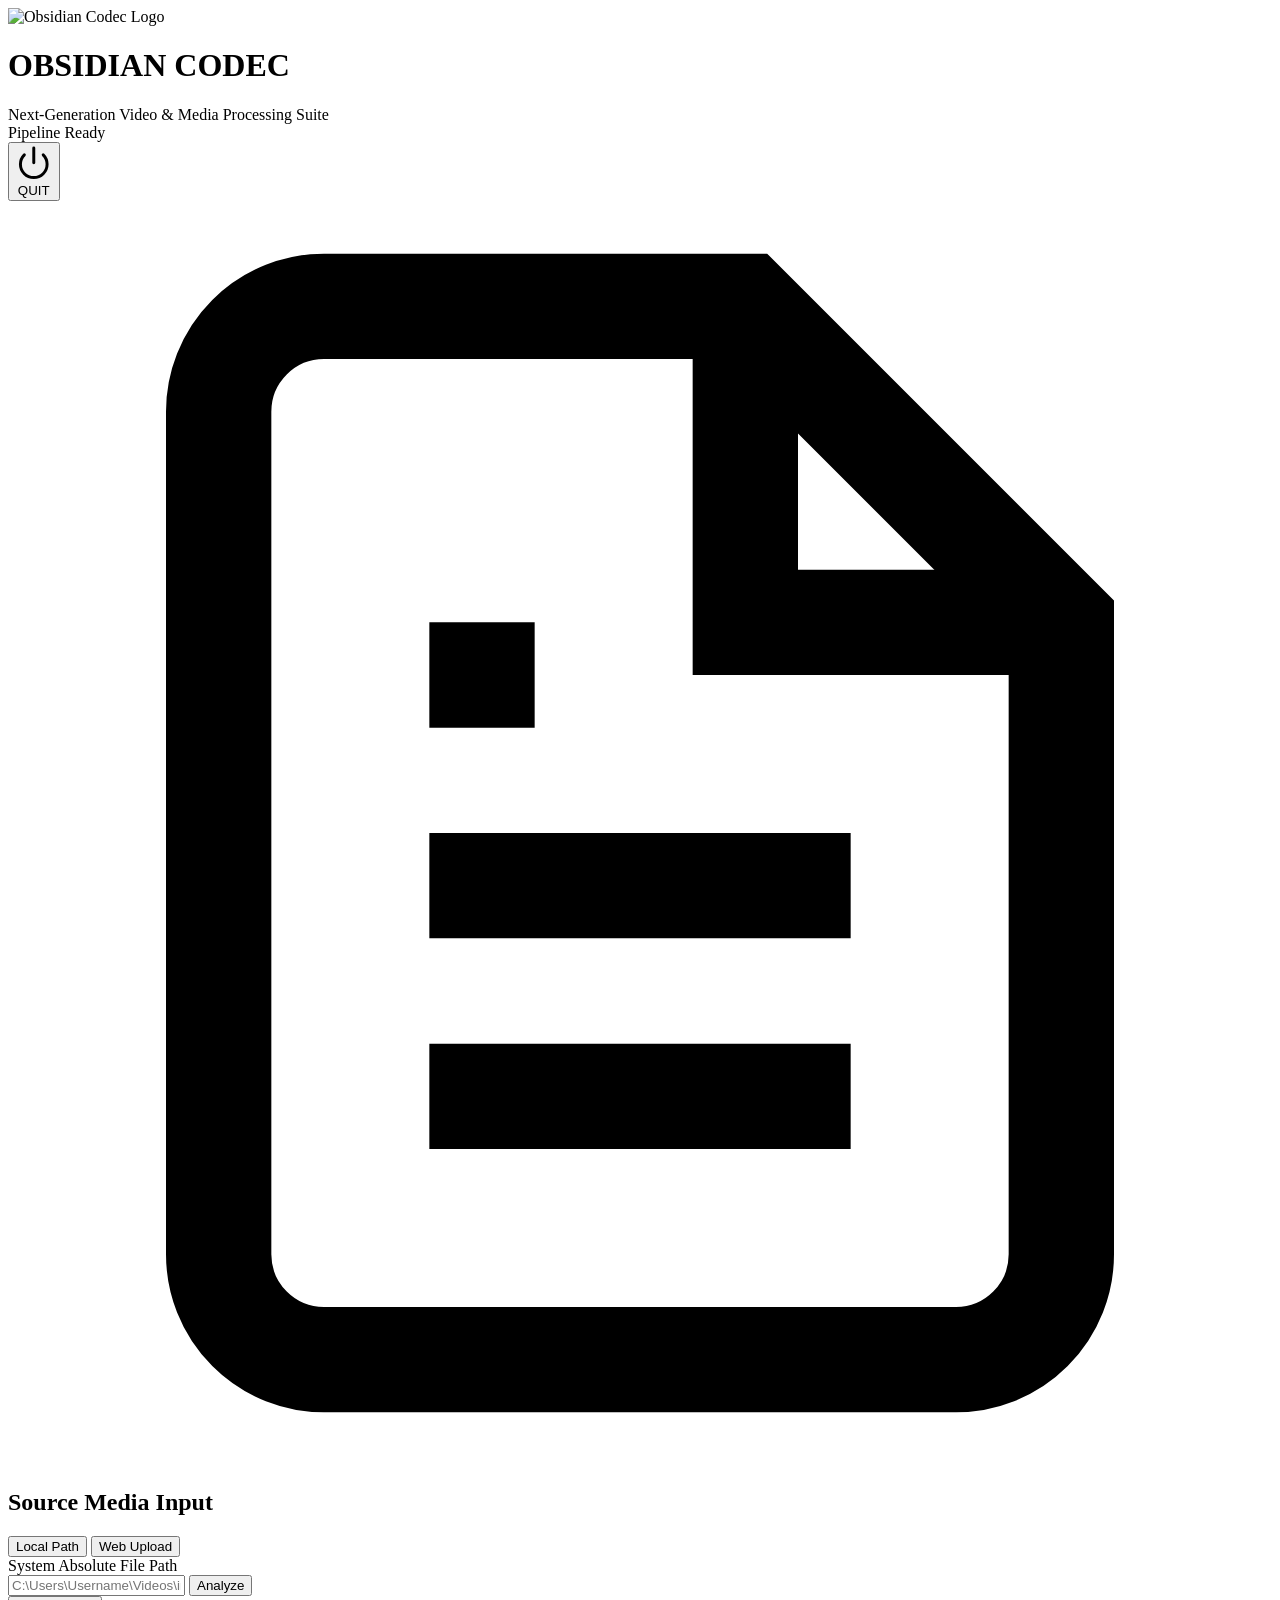
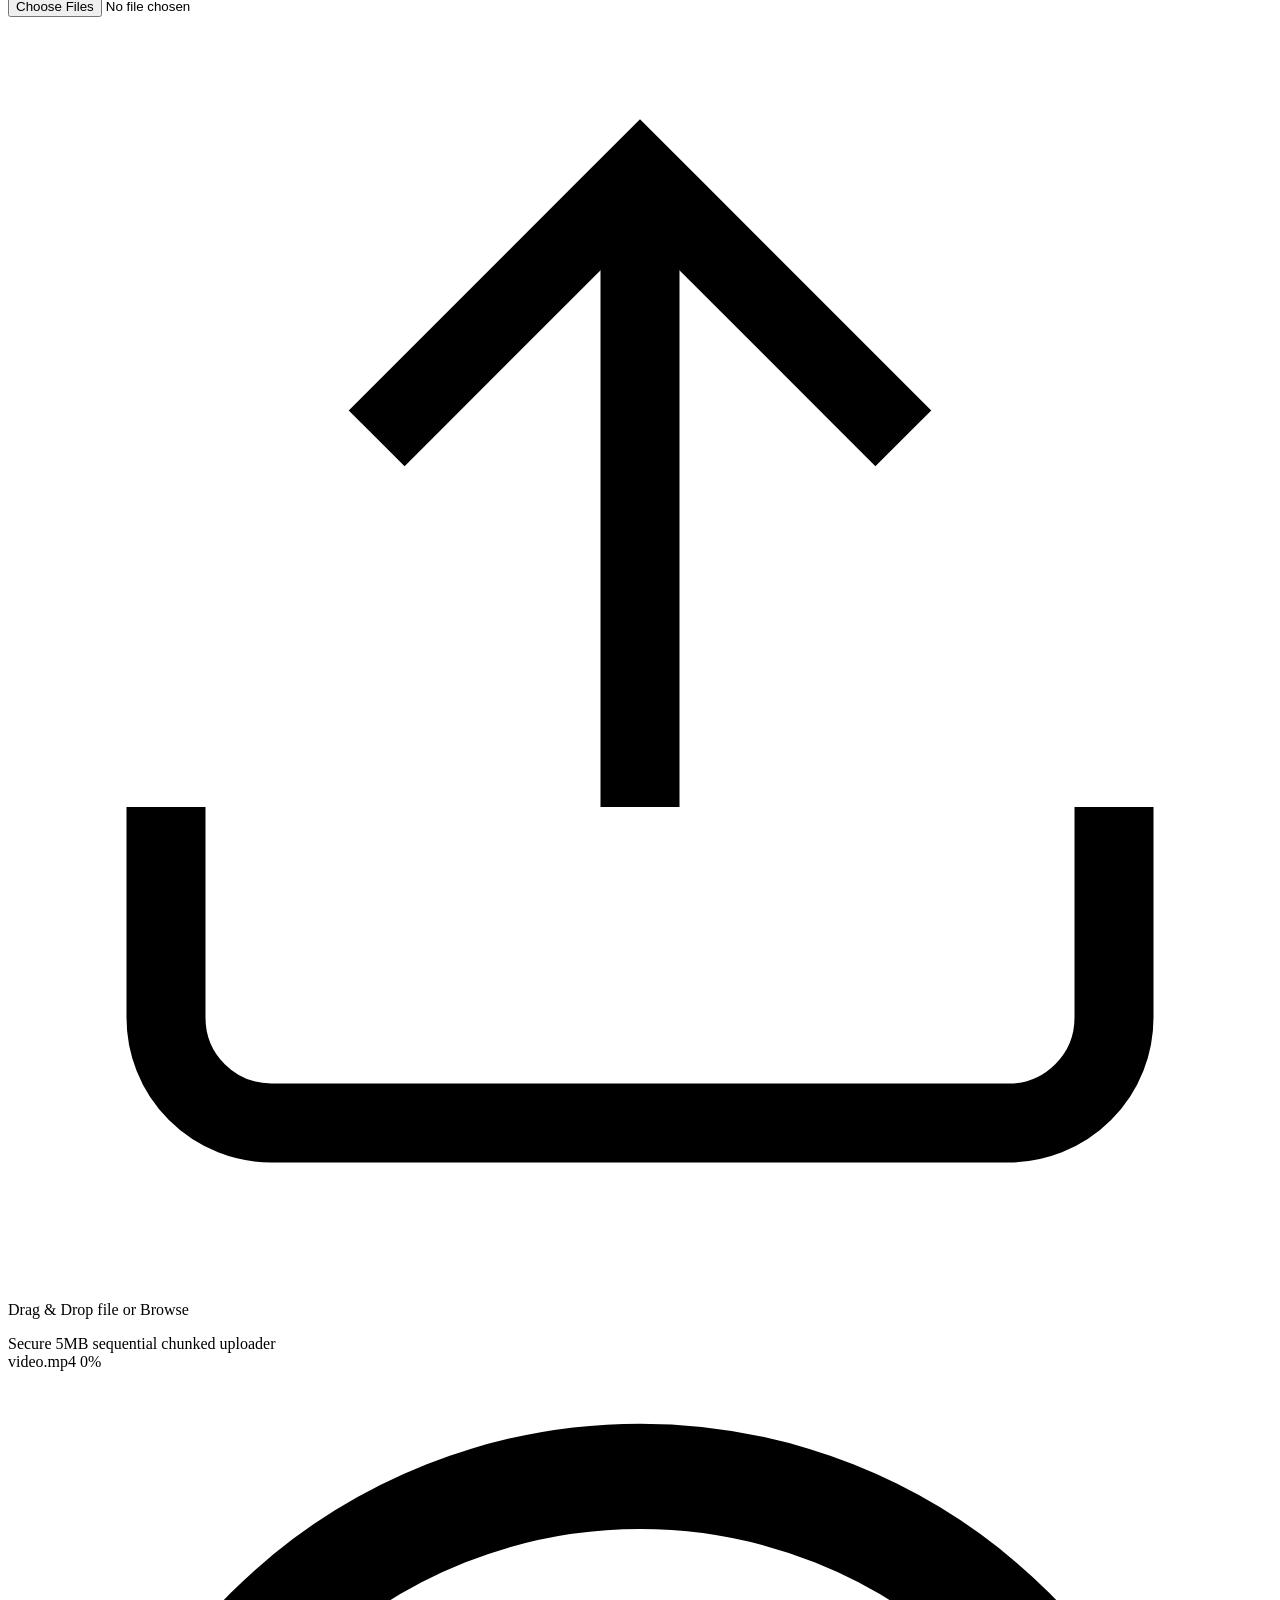
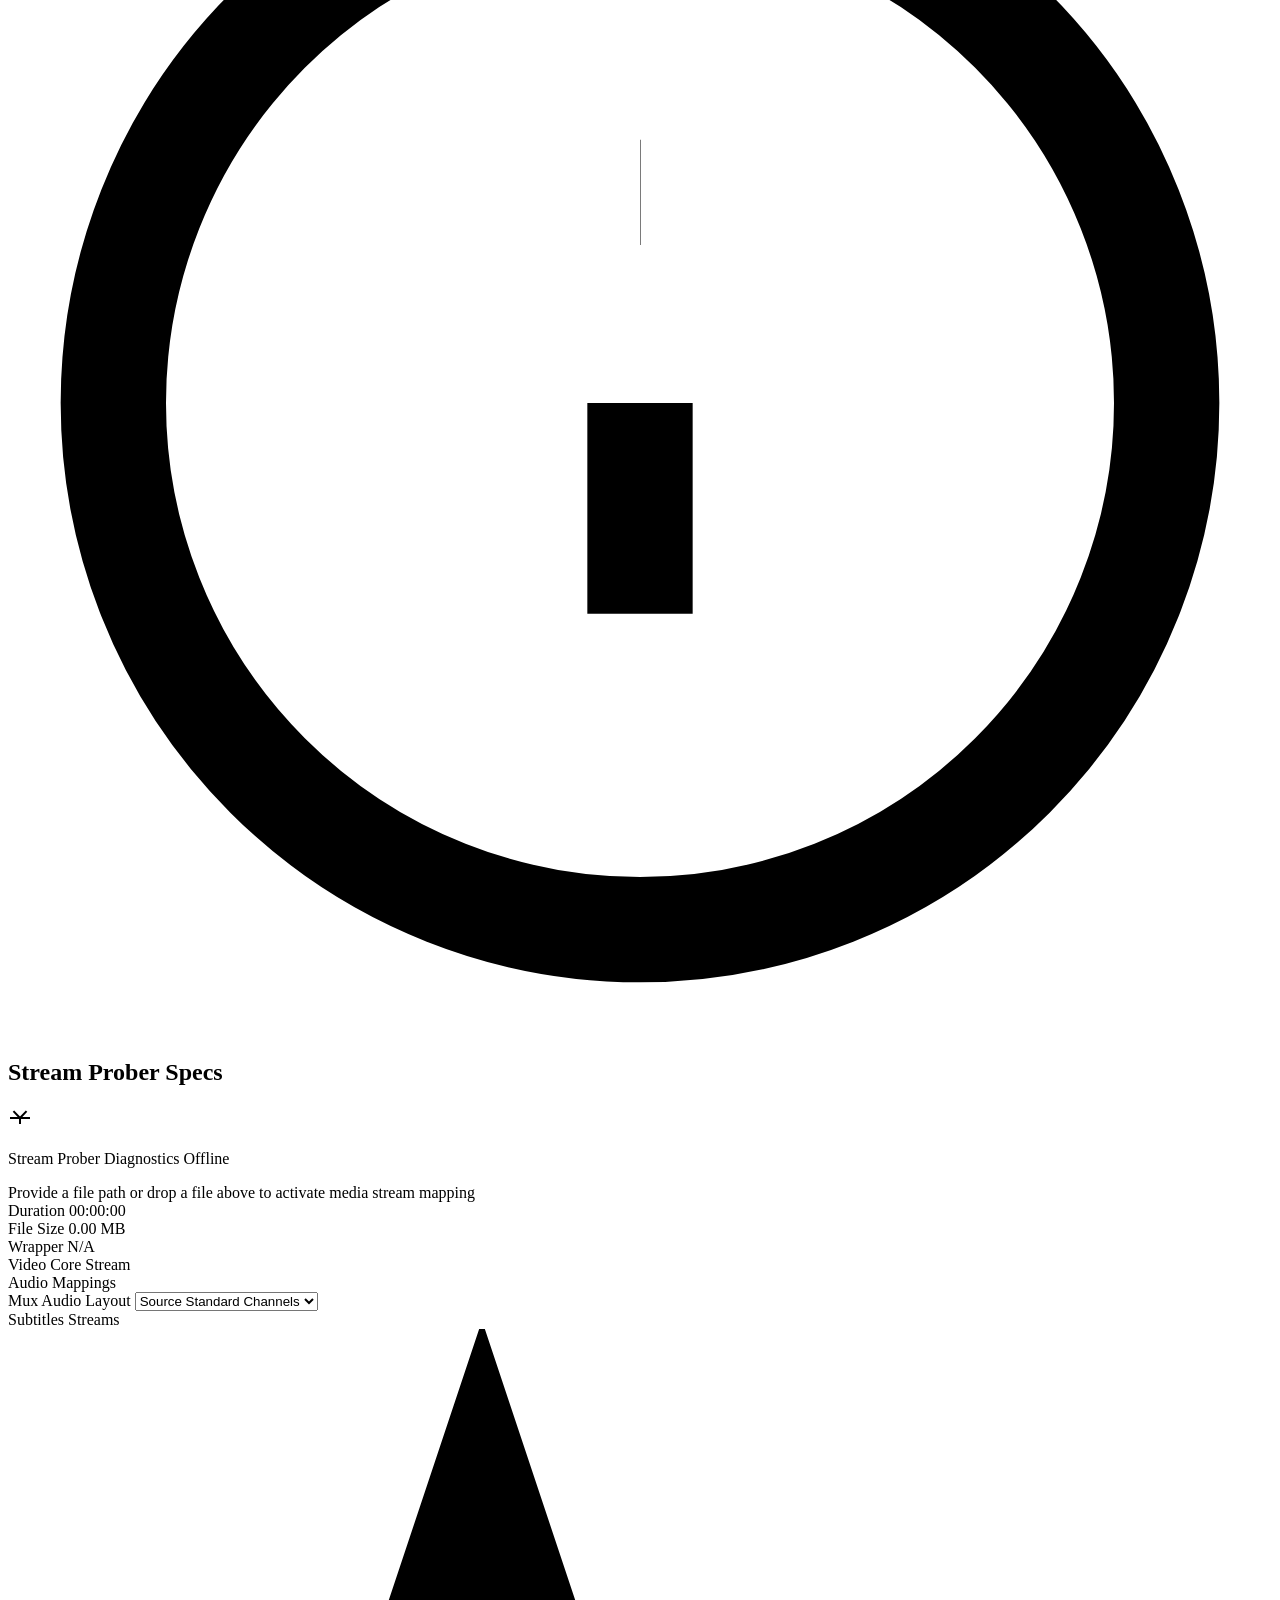
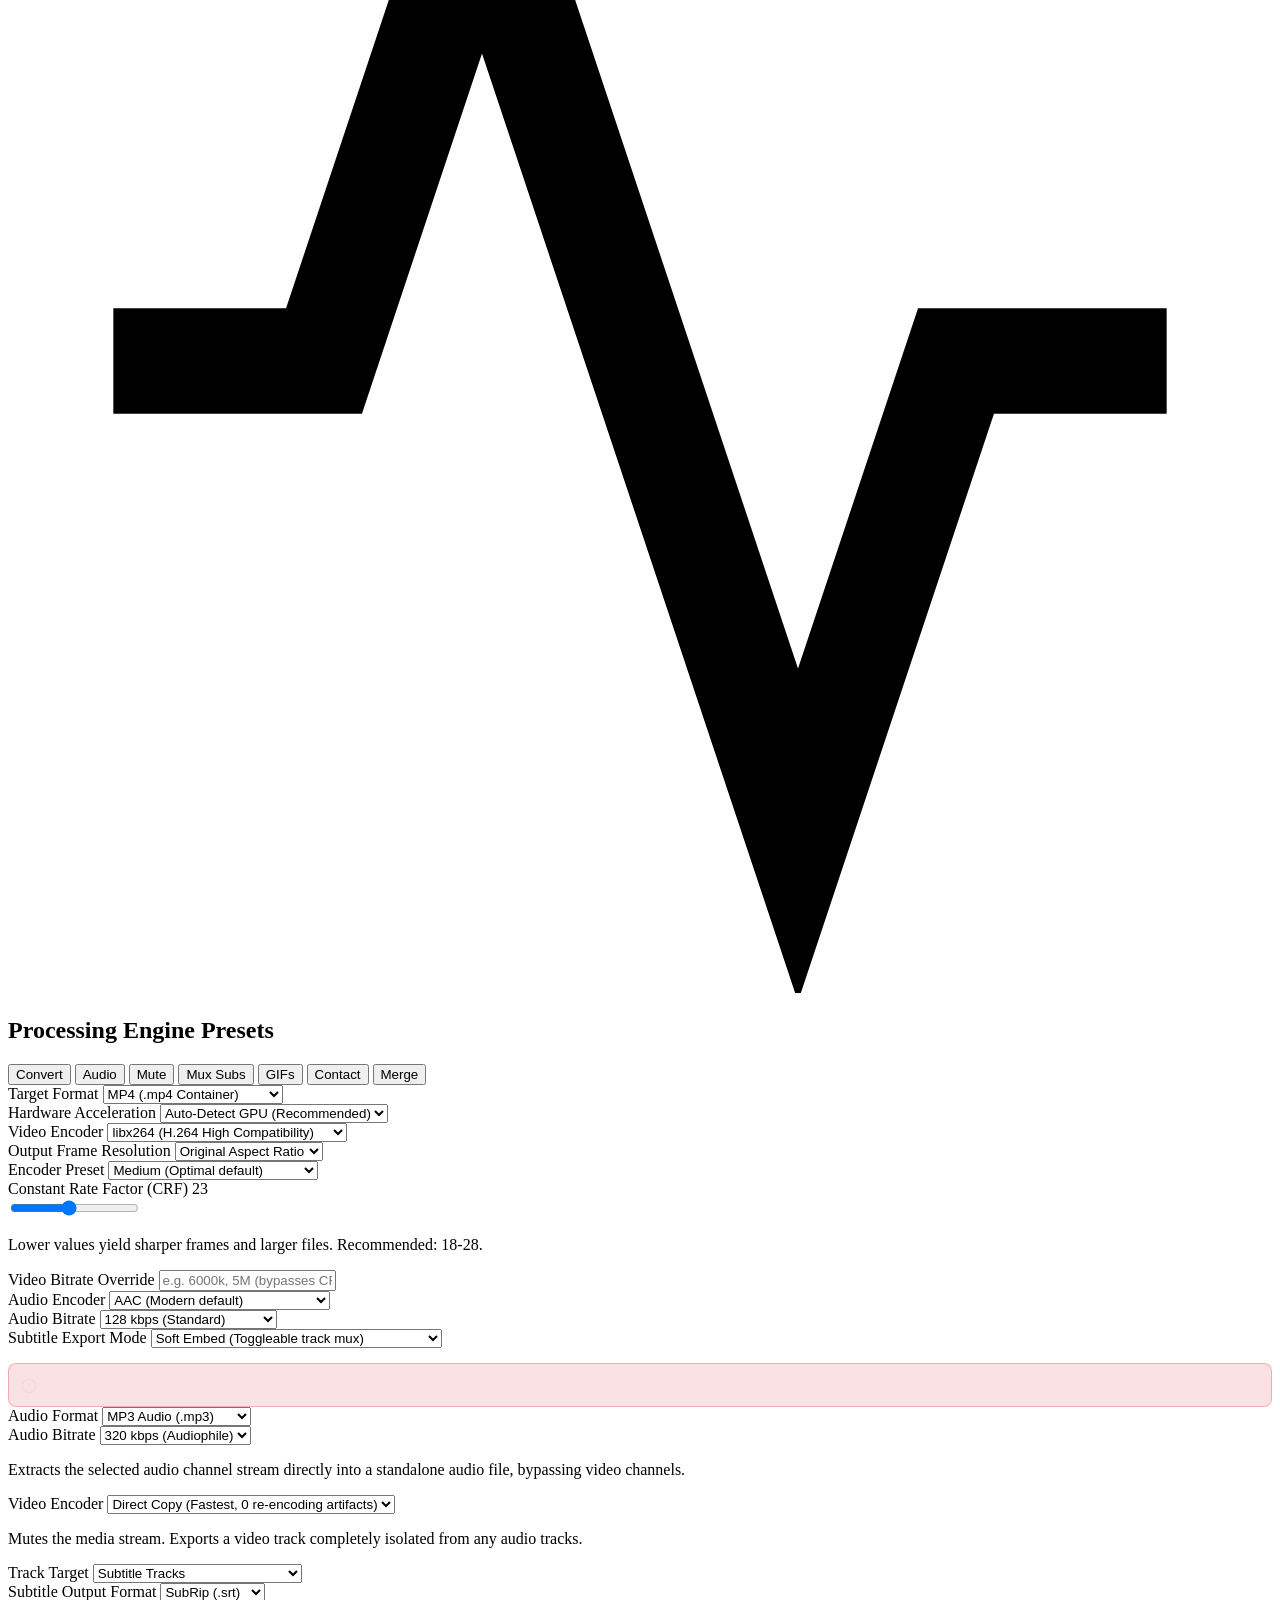
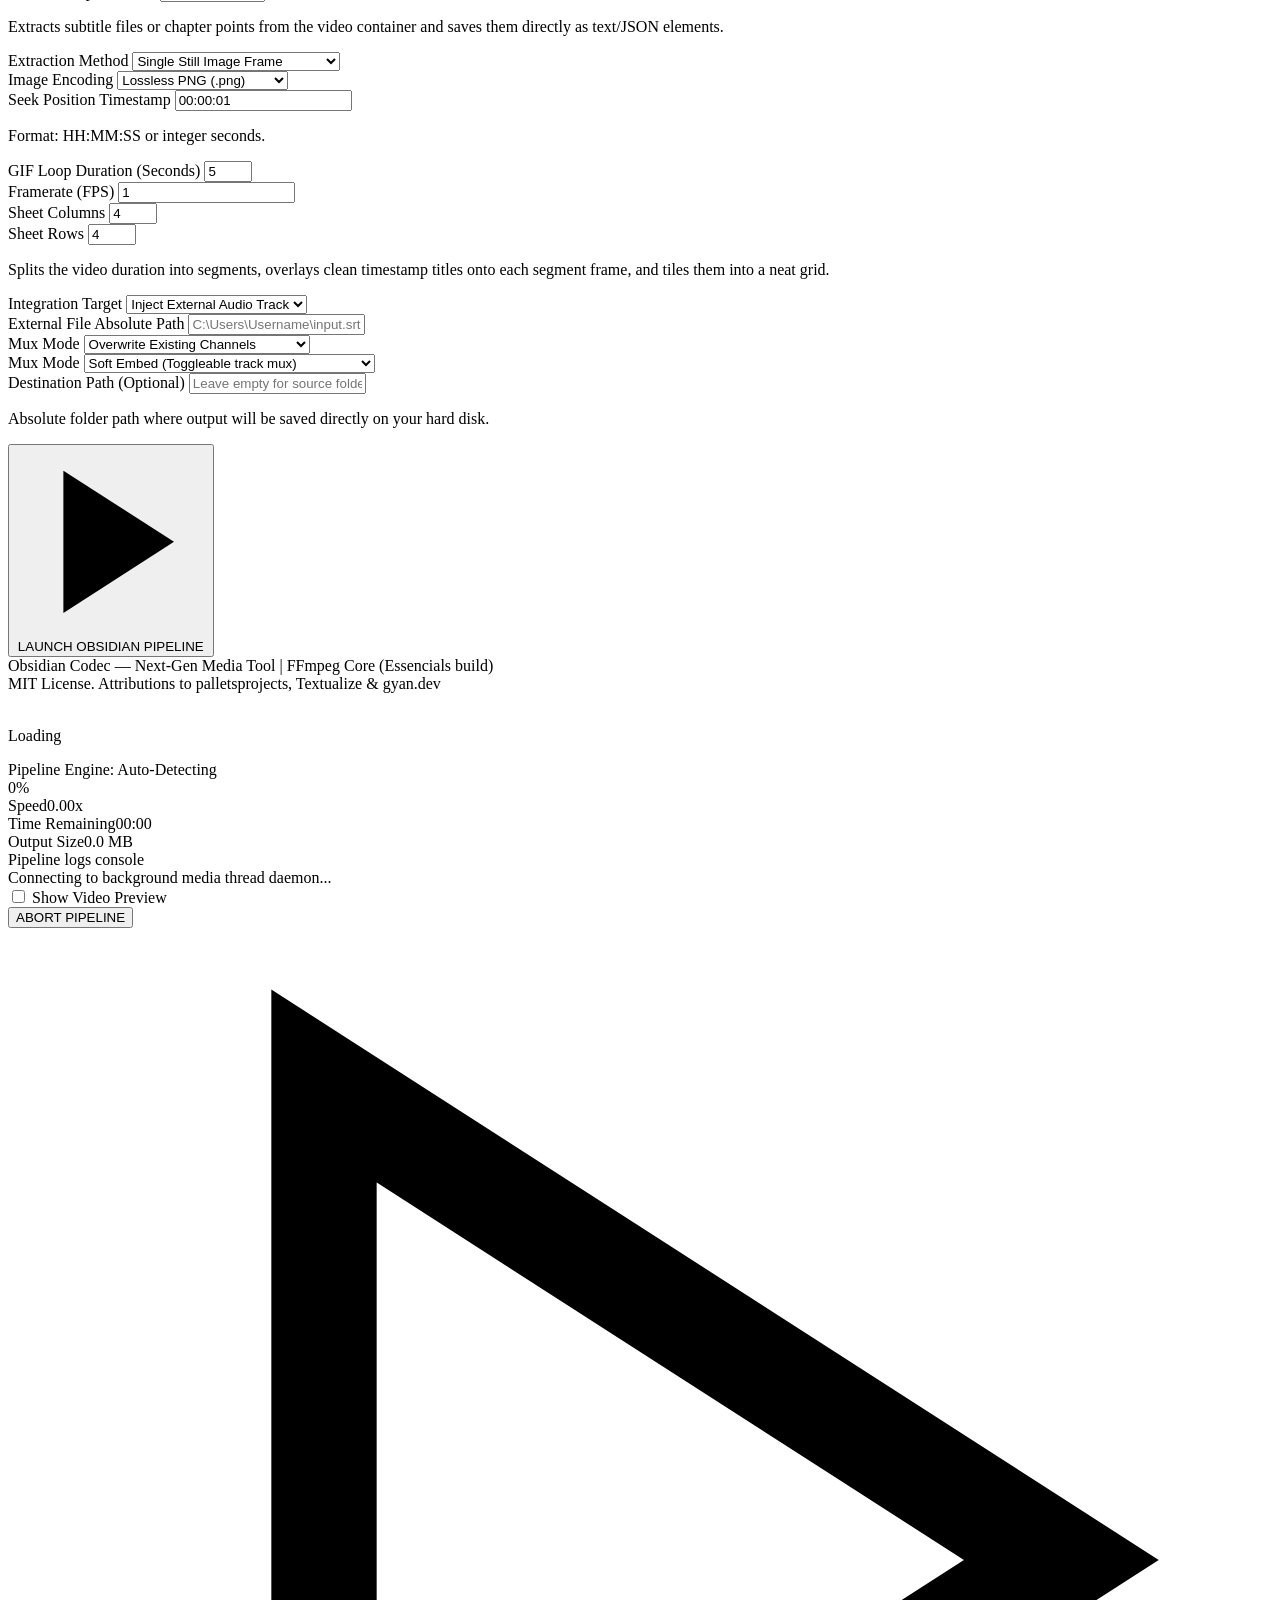
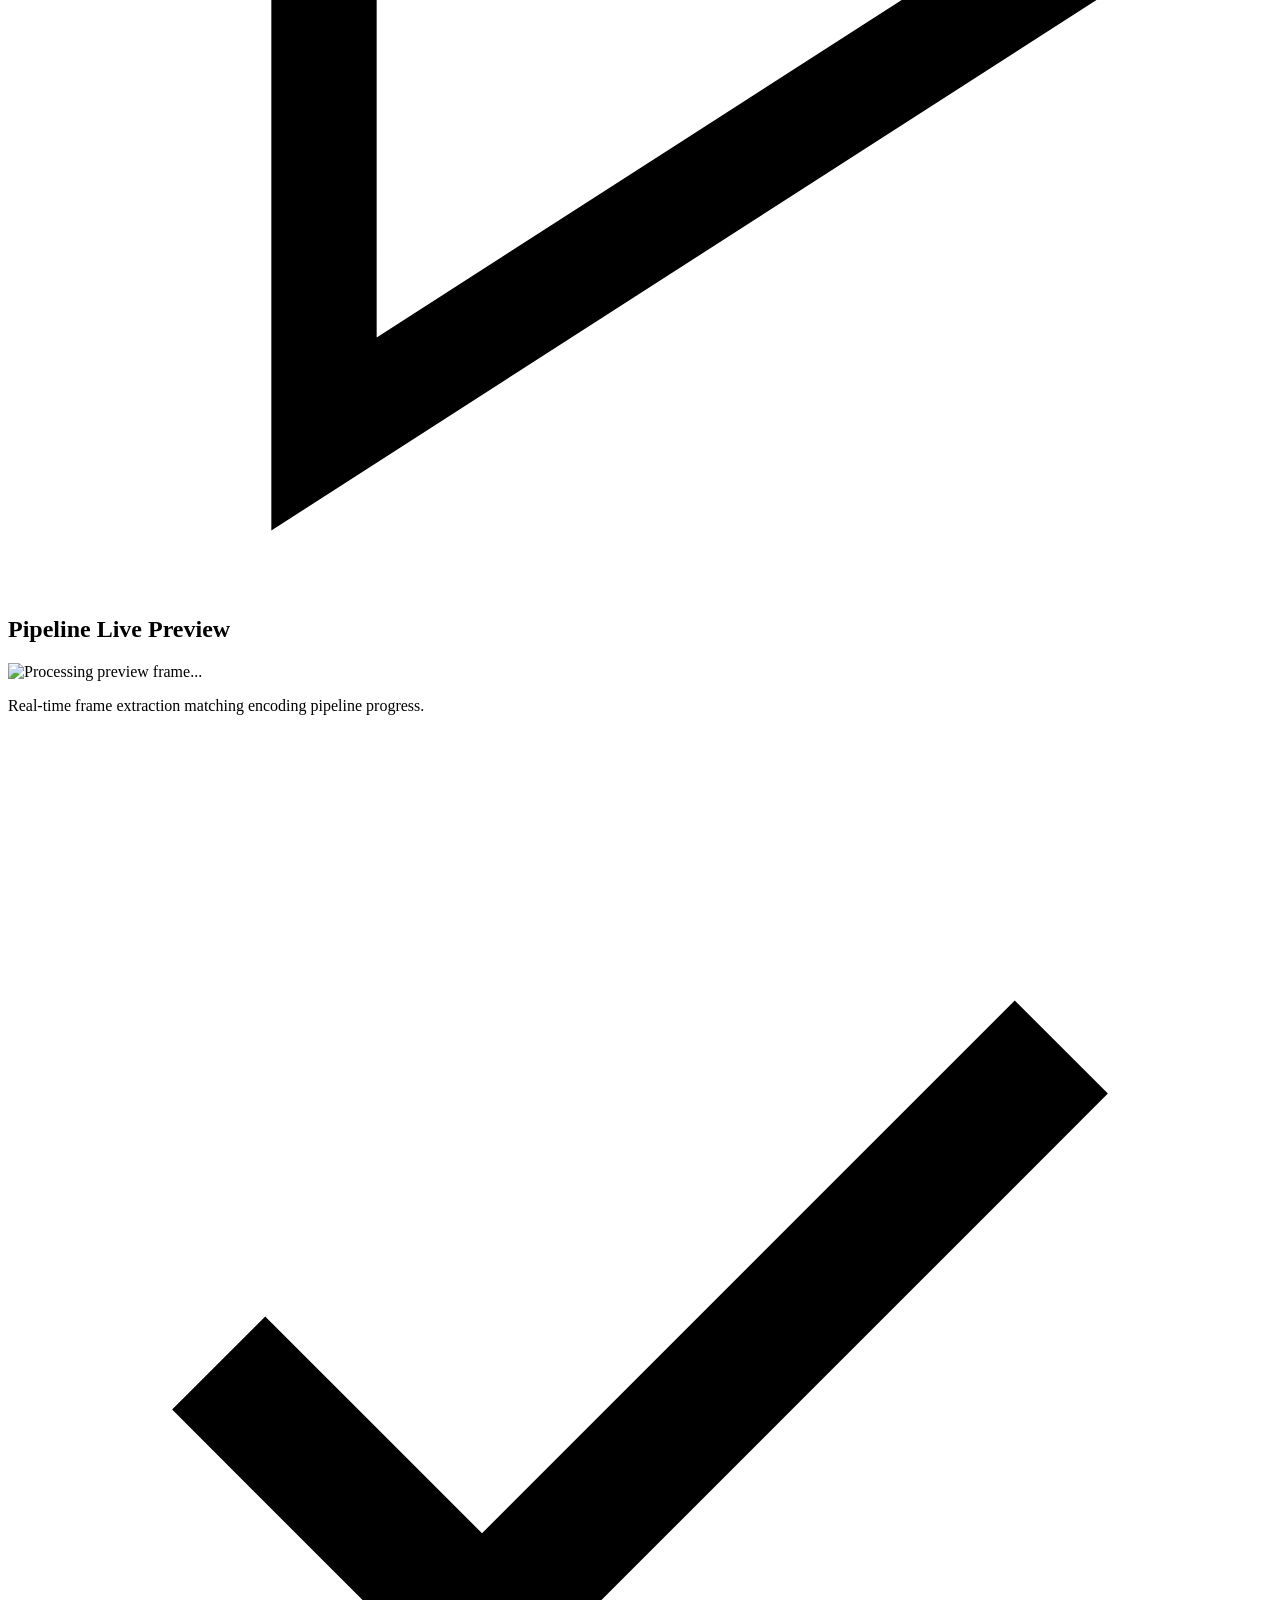
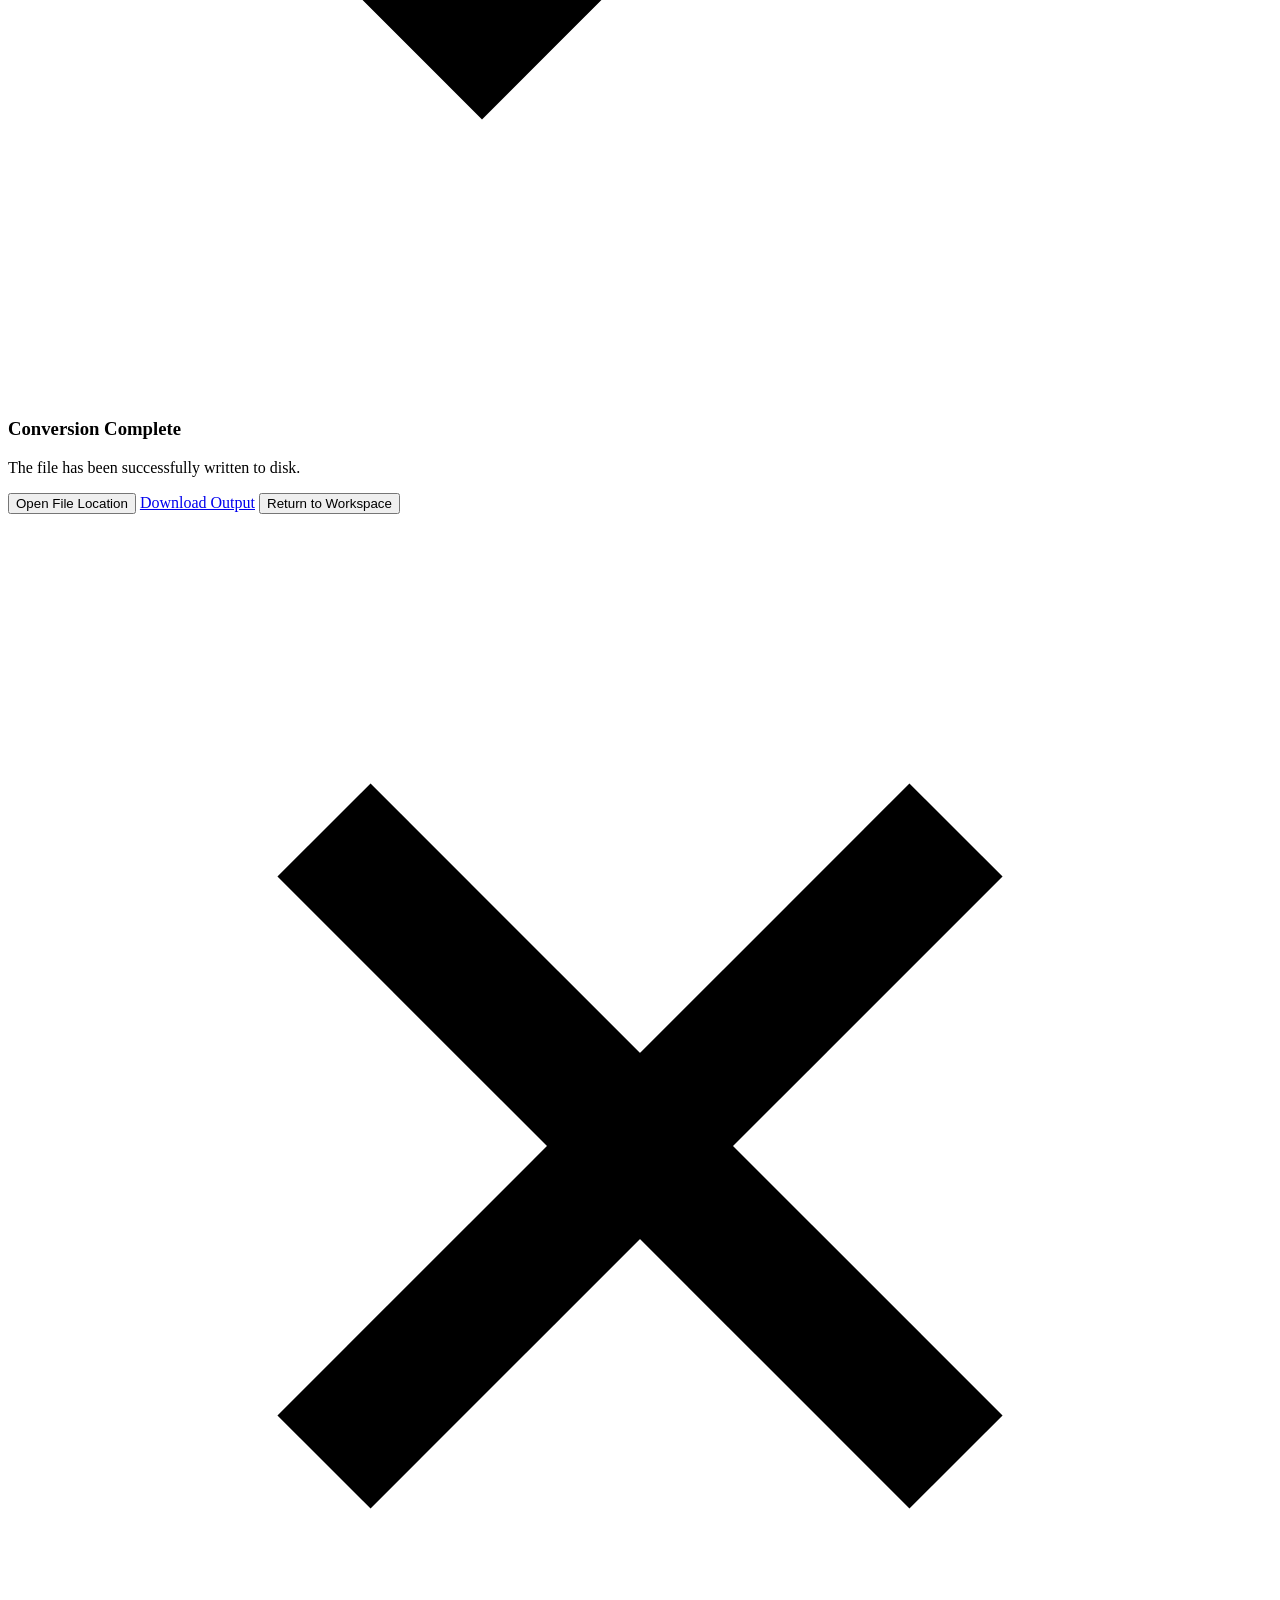
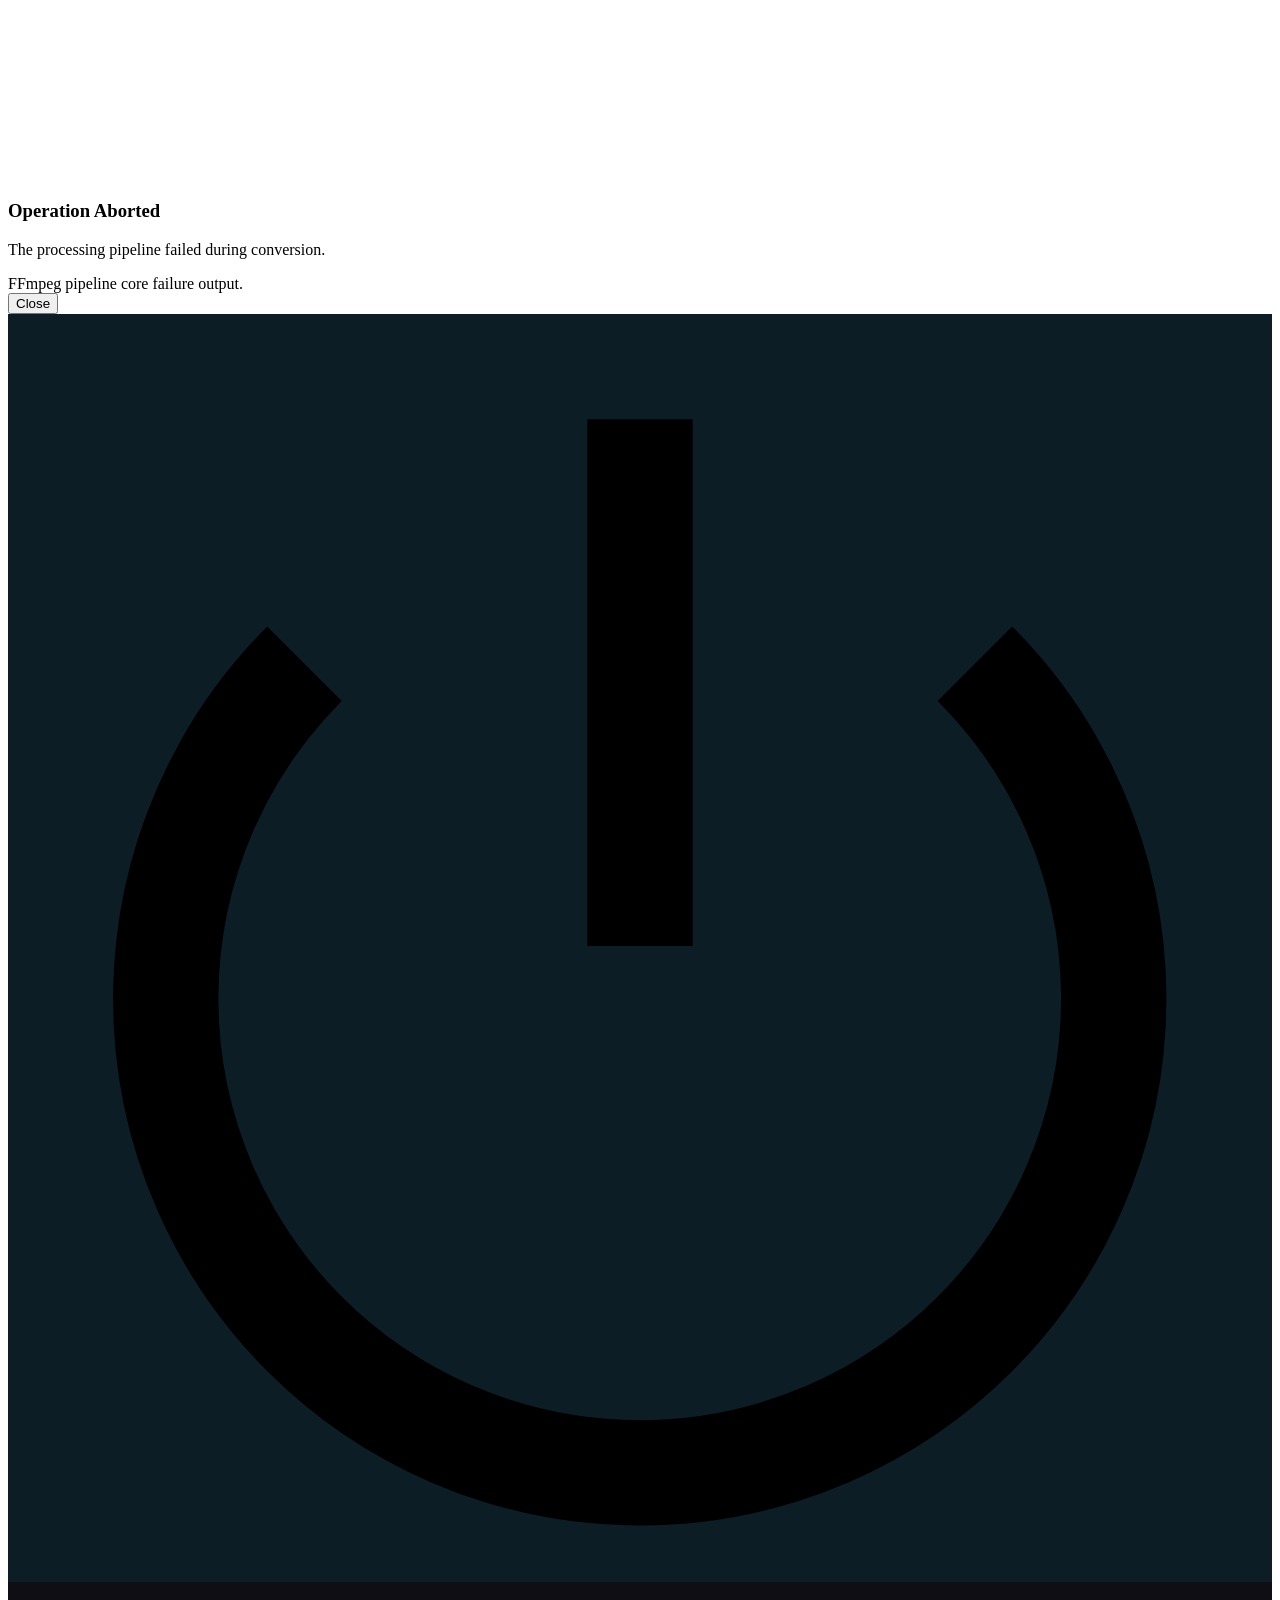
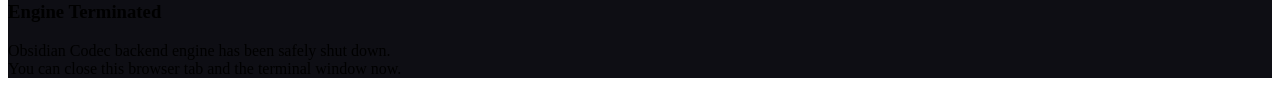
==== obsidian_codec/src/web_ui/templates/index.html @ d5df4de7 "Fix templates folder spelling and secure Flask Web UI against 10 reported vulnerabilities" ====
<!DOCTYPE html>
<html lang="en">
<head>
  <meta charset="UTF-8">
  <meta name="viewport" content="width=device-width, initial-scale=1.0">
  <title>Obsidian Codec — Next-Gen Media Suite</title>
  <!-- Google Fonts Outfit & JetBrains Mono -->
  <link href="https://fonts.googleapis.com/css2?family=Outfit:wght@300;400;500;600;700;800&family=JetBrains+Mono:wght@300;400;500&display=swap" rel="stylesheet">
  <!-- Stylesheet -->
  <link rel="stylesheet" href="/static/style.css">
</head>
<body>

  <!-- Ambient background moving glows -->
  <div class="blob blob-purple"></div>
  <div class="blob blob-cyan"></div>
  <div class="blob blob-blue"></div>

  <div class="app-layout">
    <!-- Navbar / Header -->
    <header class="navbar">
      <div class="brand">
        <div class="logo-container">
          <img src="/assets/cheap_logo.png" alt="Obsidian Codec Logo" class="logo-img">
        </div>
        <div class="brand-info">
          <h1>OBSIDIAN <span class="accent-text">CODEC</span></h1>
          <span class="tagline">Next-Generation Video & Media Processing Suite</span>
        </div>
      </div>
      <div class="navbar-actions">
        <div class="status-indicator">
          <span class="pulse-dot"></span>
          <span class="status-label">Pipeline Ready</span>
        </div>
        <button class="quit-btn" id="btn-quit" title="Shutdown engine and close application">
          <svg class="quit-svg" viewBox="0 0 24 24" fill="none" stroke="currentColor" stroke-width="2" stroke-linecap="round" stroke-linejoin="round">
            <path d="M18.36 6.64a9 9 0 1 1-12.73 0"></path>
            <line x1="12" y1="2" x2="12" y2="12"></line>
          </svg>
          <span>QUIT</span>
        </button>
      </div>
    </header>

    <!-- Main Workspace Grid -->
    <div class="workspace">
      
      <!-- Left Panel: Source File & Stream Analytics -->
      <div class="col-left">
        <!-- 1. Source Select Card -->
        <section class="card glass-card">
          <div class="card-header">
            <div class="header-icon cyan-shadow">
              <svg viewBox="0 0 24 24" fill="none" stroke="currentColor" stroke-width="2">
                <path d="M14 2H6a2 2 0 0 0-2 2v16a2 2 0 0 0 2 2h12a2 2 0 0 0 2-2V8z"/>
                <polyline points="14 2 14 8 20 8"/>
                <line x1="16" y1="13" x2="8" y2="13"/>
                <line x1="16" y1="17" x2="8" y2="17"/>
                <polyline points="10 9 9 9 8 9"/>
              </svg>
            </div>
            <h2>Source Media Input</h2>
          </div>
          
          <div class="card-body">
            <div class="mode-tabs">
              <button class="mode-tab active" id="btn-local-mode">Local Path</button>
              <button class="mode-tab" id="btn-upload-mode">Web Upload</button>
            </div>

            <!-- Local Path View -->
            <div id="local-path-container" class="input-view active">
              <div class="fancy-input-group">
                <label for="local-path-input">System Absolute File Path</label>
                <div class="path-bar">
                  <input type="text" id="local-path-input" placeholder="C:\Users\Username\Videos\input.mp4" autocomplete="off">
                  <button class="glow-btn" id="btn-analyze-local">
                    <span>Analyze</span>
                  </button>
                </div>
              </div>
            </div>

            <!-- Upload View -->
            <div id="web-upload-container" class="input-view">
              <div class="dropzone" id="drop-zone">
                <input type="file" id="file-input" class="hidden-input" multiple>
                <div class="dropzone-hud">
                  <svg class="hud-svg" viewBox="0 0 24 24" fill="none" stroke="currentColor" stroke-width="1.5">
                    <path d="M21 15v4a2 2 0 0 1-2 2H5a2 2 0 0 1-2-2v-4"/>
                    <polyline points="17 8 12 3 7 8"/>
                    <line x1="12" y1="3" x2="12" y2="15"/>
                  </svg>
                  <p class="dropzone-p">Drag & Drop file or <span class="highlight">Browse</span></p>
                  <span class="sub-p">Secure 5MB sequential chunked uploader</span>
                </div>
              </div>
              
              <!-- Upload Progress -->
              <div id="upload-progress-container" class="upload-hud hidden">
                <div class="upload-hud-details">
                  <span id="upload-filename">video.mp4</span>
                  <span id="upload-percentage">0%</span>
                </div>
                <div class="hud-bar-wrap">
                  <div class="hud-bar" id="upload-progress-fill"></div>
                </div>
              </div>
            </div>
          </div>
        </section>

        <!-- 2. Stream Prober Analytics -->
        <section class="card glass-card" id="analysis-panel">
          <div class="card-header">
            <div class="header-icon purple-shadow">
              <svg viewBox="0 0 24 24" fill="none" stroke="currentColor" stroke-width="2">
                <circle cx="12" cy="12" r="10"/>
                <line x1="12" y1="16" x2="12" y2="12"/>
                <line x1="12" y1="8" x2="12.01" y2="8"/>
              </svg>
            </div>
            <h2>Stream Prober Specs</h2>
          </div>
          
          <!-- Diagnostics Placeholder (Initial Screen Fill) -->
          <div class="card-body" id="analysis-placeholder">
            <div class="offline-diagnostics">
              <div class="radar-pulse">
                <svg viewBox="0 0 24 24" fill="none" stroke="currentColor" stroke-width="2" style="width: 24px; height: 24px; color: var(--neon-purple);">
                  <line x1="22" y1="12" x2="2" y2="12"/>
                  <path d="M5.45 5.11L12 12v6M18.55 5.11L12 12"/>
                </svg>
              </div>
              <p>Stream Prober Diagnostics Offline</p>
              <span>Provide a file path or drop a file above to activate media stream mapping</span>
            </div>
          </div>

          <!-- Active Results -->
          <div class="card-body hidden" id="analysis-results">
            <!-- Spec Cards -->
            <div class="analyser-hud">
              <div class="analyser-hud-item">
                <span class="hud-lbl">Duration</span>
                <span class="hud-val" id="spec-duration">00:00:00</span>
              </div>
              <div class="analyser-hud-item">
                <span class="hud-lbl">File Size</span>
                <span class="hud-val" id="spec-size">0.00 MB</span>
              </div>
              <div class="analyser-hud-item">
                <span class="hud-lbl">Wrapper</span>
                <span class="hud-val" id="spec-container">N/A</span>
              </div>
            </div>

            <!-- Toggles and list -->
            <div class="specs-scroller">
              <!-- Video Track -->
              <div class="track-section">
                <div class="section-title">Video Core Stream</div>
                <div id="video-streams-list" class="track-list"></div>
              </div>

              <!-- Audio Track -->
              <div class="track-section">
                <div class="section-title">Audio Mappings</div>
                <div id="audio-streams-list" class="track-list"></div>
                
                <div class="channel-override-box hidden" id="audio-channels-group">
                  <label for="audio-channels-select">Mux Audio Layout</label>
                  <select id="audio-channels-select" class="form-select">
                    <option value="">Source Standard Channels</option>
                    <option value="1">Mono (1.0)</option>
                    <option value="2">Stereo (2.0 Layout)</option>
                    <option value="6">Surround Sound (5.1 Mux)</option>
                  </select>
                </div>
              </div>

              <!-- Subtitle Track -->
              <div class="track-section">
                <div class="section-title">Subtitles Streams</div>
                <div id="subtitle-streams-list" class="track-list"></div>
              </div>
            </div>
          </div>
        </section>
      </div>

      <!-- Right Panel: Configurations & Operation Toggles -->
      <div class="col-right">
        <section class="card glass-card" id="settings-panel">
          <div class="card-header">
            <div class="header-icon blue-shadow">
              <svg viewBox="0 0 24 24" fill="none" stroke="currentColor" stroke-width="2">
                <polyline points="22 12 18 12 15 21 9 3 6 12 2 12"/>
              </svg>
            </div>
            <h2>Processing Engine Presets</h2>
          </div>

          <!-- Configuration Menu Navigation -->
          <div class="config-tabs">
            <button class="config-tab-btn active" data-tab="tab-convert">Convert</button>
            <button class="config-tab-btn" data-tab="tab-audio">Audio</button>
            <button class="config-tab-btn" data-tab="tab-video">Mute</button>
            <button class="config-tab-btn" data-tab="tab-extract">Mux Subs</button>
            <button class="config-tab-btn" data-tab="tab-frames">GIFs</button>
            <button class="config-tab-btn" data-tab="tab-thumbs">Contact</button>
            <button class="config-tab-btn" data-tab="tab-merge">Merge</button>
          </div>

          <div class="card-body">
            
            <!-- Convert Panel -->
            <div class="tab-pane active" id="tab-convert">
              <div class="fields-grid">
                <div class="field-item">
                  <label for="conv-format">Target Format</label>
                  <select id="conv-format" class="form-select">
                    <option value="mp4">MP4 (.mp4 Container)</option>
                    <option value="mkv">Matroska (.mkv Container)</option>
                    <option value="webm">WebM (.webm Container)</option>
                    <option value="avi">AVI (.avi Legacy)</option>
                    <option value="mov">QuickTime MOV (.mov)</option>
                    <option value="ts">MPEG-TS (.ts Broadcast)</option>
                    <option value="flv">Flash Video (.flv Legacy)</option>
                    <option value="ogg">Ogg Video (.ogg Open)</option>
                    <option value="m4v">Apple M4V (.m4v)</option>
                  </select>
                </div>
                
                <div class="field-item">
                  <label for="conv-hwaccel">Hardware Acceleration</label>
                  <select id="conv-hwaccel" class="form-select">
                    <option value="auto">Auto-Detect GPU (Recommended)</option>
                    <option value="none">Disable (Software CPU only)</option>
                  </select>
                  <div id="detected-gpus" class="detected-gpus-box"></div>
                </div>
                
                <div class="field-item">
                  <label for="conv-vcodec">Video Encoder</label>
                  <select id="conv-vcodec" class="form-select">
                    <option value="libx264">libx264 (H.264 High Compatibility)</option>
                    <option value="libx265">libx265 (H.265 Space-Saving HEVC)</option>
                    <option value="libvpx-vp9">libvpx-vp9 (VP9 Open Web)</option>
                    <option value="libaom-av1">libaom-av1 (AV1 Next-Gen)</option>
                    <option value="prores">prores (Apple ProRes Intermediate)</option>
                    <option value="mpeg4">mpeg4 (MPEG-4 Part 2)</option>
                    <option value="libvpx">libvpx (VP8 WebM Legacy)</option>
                    <option value="libxvid">libxvid (Xvid Legacy)</option>
                    <option value="copy">Direct Copy (Mux streams directly)</option>
                  </select>
                </div>

                <div class="field-item">
                  <label for="conv-resolution">Output Frame Resolution</label>
                  <select id="conv-resolution" class="form-select">
                    <option value="original">Original Aspect Ratio</option>
                    <option value="3840x2160">2160p 4K Ultra HD</option>
                    <option value="1920x1080">1080p Full HD</option>
                    <option value="1280x720">720p HD</option>
                    <option value="854x480">480p SD</option>
                  </select>
                </div>

                <div class="field-item">
                  <label for="conv-preset">Encoder Preset</label>
                  <select id="conv-preset" class="form-select">
                    <option value="medium">Medium (Optimal default)</option>
                    <option value="ultrafast">Ultrafast (Minimal compression)</option>
                    <option value="superfast">Superfast</option>
                    <option value="veryfast">Veryfast</option>
                    <option value="fast">Fast</option>
                    <option value="slow">Slow (Max compression)</option>
                    <option value="veryslow">Veryslow (Extreme crunch)</option>
                  </select>
                </div>

                <div class="field-item range-slider-box">
                  <div class="slider-details">
                    <label for="conv-crf">Constant Rate Factor (CRF)</label>
                    <span class="badge" id="crf-value">23</span>
                  </div>
                  <input type="range" id="conv-crf" min="0" max="51" value="23" class="form-slider">
                  <p class="field-tip">Lower values yield sharper frames and larger files. Recommended: 18-28.</p>
                </div>

                <div class="field-item">
                  <label for="conv-vbitrate">Video Bitrate Override</label>
                  <input type="text" id="conv-vbitrate" placeholder="e.g. 6000k, 5M (bypasses CRF)" class="form-input">
                </div>

                <div class="field-item">
                  <label for="conv-acodec">Audio Encoder</label>
                  <select id="conv-acodec" class="form-select">
                    <option value="aac">AAC (Modern default)</option>
                    <option value="libmp3lame">MP3 (Universal compatibility)</option>
                    <option value="libopus">Opus (Audiophile/Voice)</option>
                    <option value="flac">FLAC (Lossless Studio)</option>
                    <option value="ac3">AC3 (Dolby Digital AC-3)</option>
                    <option value="pcm_s16le">pcm_s16le (WAV Lossless 16-bit)</option>
                    <option value="libvorbis">Vorbis (Ogg Audio)</option>
                    <option value="alac">alac (Apple Lossless ALAC)</option>
                    <option value="copy">Direct Copy</option>
                    <option value="none">Mute (Strip Audio streams)</option>
                  </select>
                </div>

                <div class="field-item">
                  <label for="conv-abitrate">Audio Bitrate</label>
                  <select id="conv-abitrate" class="form-select">
                    <option value="128k">128 kbps (Standard)</option>
                    <option value="192k">192 kbps (High Quality)</option>
                    <option value="256k">256 kbps (Premium)</option>
                    <option value="320k">320 kbps (Max MP3/AAC)</option>
                    <option value="96k">96 kbps (Voice)</option>
                  </select>
                </div>

                <div class="field-item">
                  <label for="conv-sub-mode">Subtitle Export Mode</label>
                  <select id="conv-sub-mode" class="form-select">
                    <option value="soft">Soft Embed (Toggleable track mux)</option>
                    <option value="hard">Hard Burn-in (Overlays text pixels onto video)</option>
                  </select>
                </div>

                <div id="conv-compat-warning" class="hidden" style="grid-column: span 2; margin-top: 15px; padding: 12px; border-radius: 8px; font-size: 13px; line-height: 1.4; background: rgba(220, 53, 69, 0.15); border: 1px solid rgba(220, 53, 69, 0.3); color: #f8d7da; display: flex; align-items: start; gap: 8px;">
                  <svg style="width: 16px; height: 16px; flex-shrink: 0; margin-top: 2px;" viewBox="0 0 24 24" fill="none" stroke="currentColor" stroke-width="2">
                    <circle cx="12" cy="12" r="10"></circle>
                    <line x1="12" y1="8" x2="12" y2="12"></line>
                    <line x1="12" y1="16" x2="12.01" y2="16"></line>
                  </svg>
                  <span id="conv-compat-warning-text"></span>
                </div>
              </div>
            </div>

            <!-- Extract Audio Panel -->
            <div class="tab-pane" id="tab-audio">
              <div class="fields-grid">
                <div class="field-item">
                  <label for="extract-audio-codec">Audio Format</label>
                  <select id="extract-audio-codec" class="form-select">
                    <option value="libmp3lame">MP3 Audio (.mp3)</option>
                    <option value="aac">AAC Audio (.m4a)</option>
                    <option value="flac">FLAC Lossless (.flac)</option>
                    <option value="pcm_s16le">WAV Lossless (.wav)</option>
                    <option value="libopus">Opus Audio (.opus)</option>
                  </select>
                </div>
                <div class="field-item">
                  <label for="extract-audio-bitrate">Audio Bitrate</label>
                  <select id="extract-audio-bitrate" class="form-select">
                    <option value="320k">320 kbps (Audiophile)</option>
                    <option value="256k">256 kbps</option>
                    <option value="192k">192 kbps (Standard)</option>
                    <option value="128k">128 kbps</option>
                  </select>
                </div>
              </div>
              <div class="hud-card-info">
                <p>Extracts the selected audio channel stream directly into a standalone audio file, bypassing video channels.</p>
              </div>
            </div>

            <!-- Video Only Panel -->
            <div class="tab-pane" id="tab-video">
              <div class="fields-grid">
                <div class="field-item">
                  <label for="extract-video-codec">Video Encoder</label>
                  <select id="extract-video-codec" class="form-select">
                    <option value="copy">Direct Copy (Fastest, 0 re-encoding artifacts)</option>
                    <option value="libx264">libx264 (Re-encode to H.264)</option>
                    <option value="libx265">libx265 (Re-encode to H.265 HEVC)</option>
                  </select>
                </div>
              </div>
              <div class="hud-card-info">
                <p>Mutes the media stream. Exports a video track completely isolated from any audio tracks.</p>
              </div>
            </div>

            <!-- Extract Element Panel -->
            <div class="tab-pane" id="tab-extract">
              <div class="fields-grid">
                <div class="field-item">
                  <label for="extract-element-type">Track Target</label>
                  <select id="extract-element-type" class="form-select">
                    <option value="subtitles">Subtitle Tracks</option>
                    <option value="chapters">Chapters Metadata (JSON File)</option>
                  </select>
                </div>
                
                <div class="field-item" id="extract-sub-format-group">
                  <label for="extract-sub-format">Subtitle Output Format</label>
                  <select id="extract-sub-format" class="form-select">
                    <option value="srt">SubRip (.srt)</option>
                    <option value="vtt">WebVTT (.vtt)</option>
                  </select>
                </div>
              </div>
              <div class="hud-card-info">
                <p>Extracts subtitle files or chapter points from the video container and saves them directly as text/JSON elements.</p>
              </div>
            </div>

            <!-- Frames & GIFs Panel -->
            <div class="tab-pane" id="tab-frames">
              <div class="fields-grid">
                <div class="field-item">
                  <label for="frames-mode">Extraction Method</label>
                  <select id="frames-mode" class="form-select">
                    <option value="single">Single Still Image Frame</option>
                    <option value="interval">Sequential Frames at Interval</option>
                    <option value="gif">High-Quality Animated GIF Clip</option>
                  </select>
                </div>

                <div class="field-item">
                  <label for="frames-format">Image Encoding</label>
                  <select id="frames-format" class="form-select">
                    <option value="png">Lossless PNG (.png)</option>
                    <option value="jpg">Compressed JPEG (.jpg)</option>
                  </select>
                </div>

                <div class="field-item" id="group-timestamp">
                  <label for="frames-timestamp">Seek Position Timestamp</label>
                  <input type="text" id="frames-timestamp" class="form-input" value="00:00:01">
                  <p class="field-tip">Format: HH:MM:SS or integer seconds.</p>
                </div>

                <div class="field-item hidden" id="group-duration">
                  <label for="frames-duration">GIF Loop Duration (Seconds)</label>
                  <input type="number" id="frames-duration" class="form-input" min="1" max="60" value="5">
                </div>

                <div class="field-item hidden" id="group-fps">
                  <label for="frames-fps" id="lbl-fps">Framerate (FPS)</label>
                  <input type="number" id="frames-fps" class="form-input" min="0.1" step="0.1" value="1">
                </div>
              </div>
            </div>

            <!-- Thumbnail Grid Panel -->
            <div class="tab-pane" id="tab-thumbs">
              <div class="fields-grid">
                <div class="field-item">
                  <label for="grid-cols">Sheet Columns</label>
                  <input type="number" id="grid-cols" class="form-input" min="2" max="10" value="4">
                </div>
                <div class="field-item">
                  <label for="grid-rows">Sheet Rows</label>
                  <input type="number" id="grid-rows" class="form-input" min="2" max="10" value="4">
                </div>
              </div>
              <div class="hud-card-info">
                <p>Splits the video duration into segments, overlays clean timestamp titles onto each segment frame, and tiles them into a neat grid.</p>
              </div>
            </div>

            <!-- Merge/Embed Panel -->
            <div class="tab-pane" id="tab-merge">
              <div class="fields-grid">
                <div class="field-item">
                  <label for="merge-type">Integration Target</label>
                  <select id="merge-type" class="form-select">
                    <option value="audio">Inject External Audio Track</option>
                    <option value="sub">Inject External Subtitle File</option>
                  </select>
                </div>

                <div class="field-item" id="group-merge-file">
                  <label id="lbl-merge-file" for="merge-filepath">External File Absolute Path</label>
                  <input type="text" id="merge-filepath" class="form-input" placeholder="C:\Users\Username\input.srt">
                </div>

                <div class="field-item" id="group-merge-audio-mode">
                  <label for="merge-audio-mode">Mux Mode</label>
                  <select id="merge-audio-mode" class="form-select">
                    <option value="replace">Overwrite Existing Channels</option>
                    <option value="add">Append as Auxiliary Audio Track 2</option>
                  </select>
                </div>

                <div class="field-item hidden" id="group-merge-sub-mode">
                  <label for="merge-sub-mode">Mux Mode</label>
                  <select id="merge-sub-mode" class="form-select">
                    <option value="soft">Soft Embed (Toggleable track mux)</option>
                    <option value="hard">Hard Burn-in (Overlays text pixels onto video)</option>
                  </select>
                </div>
              </div>
            </div>

            <!-- Custom Output Destination -->
            <div class="destination-card">
              <label for="custom-output-path">Destination Path (Optional)</label>
              <input type="text" id="custom-output-path" class="form-input" placeholder="Leave empty for source folder + suffix">
              <p class="field-tip">Absolute folder path where output will be saved directly on your hard disk.</p>
            </div>

            <!-- Start Process Trigger Button -->
            <button class="action-btn" id="btn-start-process">
              <div class="btn-glow"></div>
              <svg class="action-svg" viewBox="0 0 24 24" fill="currentColor">
                <polygon points="6 3 20 12 6 21 6 3"/>
              </svg>
              <span>LAUNCH OBSIDIAN PIPELINE</span>
            </button>
            
          </div>
        </section>
      </div>

    </div>

    <!-- UI Footer -->
    <footer class="app-footer">
      <div class="footer-left">
        <span>Obsidian Codec — Next-Gen Media Tool</span>
        <span class="divider">|</span>
        <span class="dim">FFmpeg Core (Essencials build)</span>
      </div>
      <div class="footer-right">
        <span>MIT License. Attributions to palletsprojects, Textualize & gyan.dev</span>
      </div>
    </footer>
  </div>

  <!-- Loading Animation Modal Overlay (EXACT SAME AS TEMPLATE) -->
  <div class="modal-overlay hidden" id="processing-modal">
    <div class="processing-modal-layout" id="processing-layout">
      <div class="loading-modal-card">
        
        <!-- Logo spinning wrapper -->
        <div class="logo-wrapper">
          <div class="glow-bg"></div>
          <img class="layer layer-glow" src="/assets/loading_animation/last_layer.png" alt="">
          <img class="layer layer-middle" src="/assets/loading_animation/middle_layer.png" alt="">
          <img class="layer layer-top" src="/assets/loading_animation/top_layer.png" alt="">
        </div>
        
        <!-- Loading bar container -->
        <div class="bar-wrap">
          <div class="bar"></div>
        </div>
        
        <p class="loading-text" id="loading-txt-label">Loading</p>
  
        <!-- Processor / Encoder Indicator -->
        <div class="processor-hud-line" id="processor-indicator-wrap">
          <span class="processor-lbl">Pipeline Engine:</span>
          <span class="processor-val" id="processor-value">Auto-Detecting</span>
        </div>
  
        <!-- Realtime Progress Stats -->
        <div class="status-hud">
          <div class="hud-percentage" id="status-percent">0%</div>
          <div class="hud-cols">
            <div class="hud-col"><span class="label">Speed</span><span class="value" id="status-speed">0.00x</span></div>
            <div class="hud-col"><span class="label">Time Remaining</span><span class="value" id="status-eta">00:00</span></div>
            <div class="hud-col"><span class="label">Output Size</span><span class="value" id="status-size">0.0 MB</span></div>
          </div>
        </div>
  
        <!-- Realtime console pipeline logging -->
        <div class="console-box">
          <div class="console-top">Pipeline logs console</div>
          <div class="console-body" id="console-output">Connecting to background media thread daemon...</div>
        </div>
  
        <!-- Toggle Preview Switch -->
        <div class="preview-toggle-wrap">
          <label class="fancy-switch">
            <input type="checkbox" id="chk-process-preview">
            <span class="switch-slider"></span>
          </label>
          <span class="switch-lbl">Show Video Preview</span>
        </div>
  
        <!-- Cancel btn -->
        <button class="cancel-btn" id="btn-cancel-process">ABORT PIPELINE</button>
      </div>

      <!-- Processing Preview Card -->
      <div class="preview-modal-card" id="process-preview-card">
        <div class="card-header">
          <div class="header-icon cyan-shadow">
            <svg viewBox="0 0 24 24" fill="none" stroke="currentColor" stroke-width="2">
              <polygon points="6 3 20 12 6 21 6 3"/>
            </svg>
          </div>
          <h2>Pipeline Live Preview</h2>
        </div>
        <div class="card-body">
          <div class="video-preview-wrapper">
            <img id="process-preview-img" src="" alt="Processing preview frame..." style="width: 100%; height: 100%; object-fit: contain;">
          </div>
          <p class="preview-tip">Real-time frame extraction matching encoding pipeline progress.</p>
        </div>
      </div>
    </div>
  </div>

  <!-- Final Completion Modal Overlay -->
  <div class="modal-overlay hidden" id="completion-modal">
    <div class="modal-hud-card success-hud-card">
      <div class="hud-icon-circle success-circle">
        <svg viewBox="0 0 24 24" fill="none" stroke="currentColor" stroke-width="2.5">
          <polyline points="20 6 9 17 4 12"/>
        </svg>
      </div>
      <h3>Conversion Complete</h3>
      <p class="hud-desc">The file has been successfully written to disk.</p>
      
      <div class="hud-summary-card" id="complete-summary-card" style="max-height: 200px; overflow-y: auto;">
        <!-- Will be populated dynamically in app.js -->
      </div>

      <div class="hud-buttons">
        <button class="primary-hud-btn" id="btn-open-folder">Open File Location</button>
        <a href="#" class="primary-hud-btn hidden" id="btn-download-file">Download Output</a>
        <button class="flat-hud-btn" id="btn-complete-close">Return to Workspace</button>
      </div>
    </div>
  </div>

  <!-- Error Modal Overlay -->
  <div class="modal-overlay hidden" id="error-modal">
    <div class="modal-hud-card error-hud-card">
      <div class="hud-icon-circle error-circle">
        <svg viewBox="0 0 24 24" fill="none" stroke="currentColor" stroke-width="2.5">
          <line x1="18" y1="6" x2="6" y2="18"/>
          <line x1="6" y1="6" x2="18" y2="18"/>
        </svg>
      </div>
      <h3>Operation Aborted</h3>
      <p class="hud-desc">The processing pipeline failed during conversion.</p>
      
      <div class="error-console" id="error-details-box">
        FFmpeg pipeline core failure output.
      </div>

      <div class="hud-buttons">
        <button class="primary-hud-btn" id="btn-error-close">Close</button>
      </div>
    </div>
  </div>

  <!-- Shutdown Overlay -->
  <div id="shutdown-overlay" class="modal-overlay hidden">
    <div class="modal-hud-card error-hud-card" style="border-color: rgba(0, 207, 255, 0.2); background: rgba(10, 10, 16, 0.98);">
      <div class="hud-icon-circle error-circle" style="color: var(--neon-cyan); border-color: rgba(0, 207, 255, 0.3); background: rgba(0, 207, 255, 0.08);">
        <svg viewBox="0 0 24 24" fill="none" stroke="currentColor" stroke-width="2">
          <path d="M18.36 6.64a9 9 0 1 1-12.73 0"></path>
          <line x1="12" y1="2" x2="12" y2="12"></line>
        </svg>
      </div>
      <h3>Engine Terminated</h3>
      <p class="hud-desc" style="margin-bottom: 0;">Obsidian Codec backend engine has been safely shut down.<br>You can close this browser tab and the terminal window now.</p>
    </div>
  </div>

  <!-- Script source -->
  <script src="/static/app.js"></script>
</body>
</html>
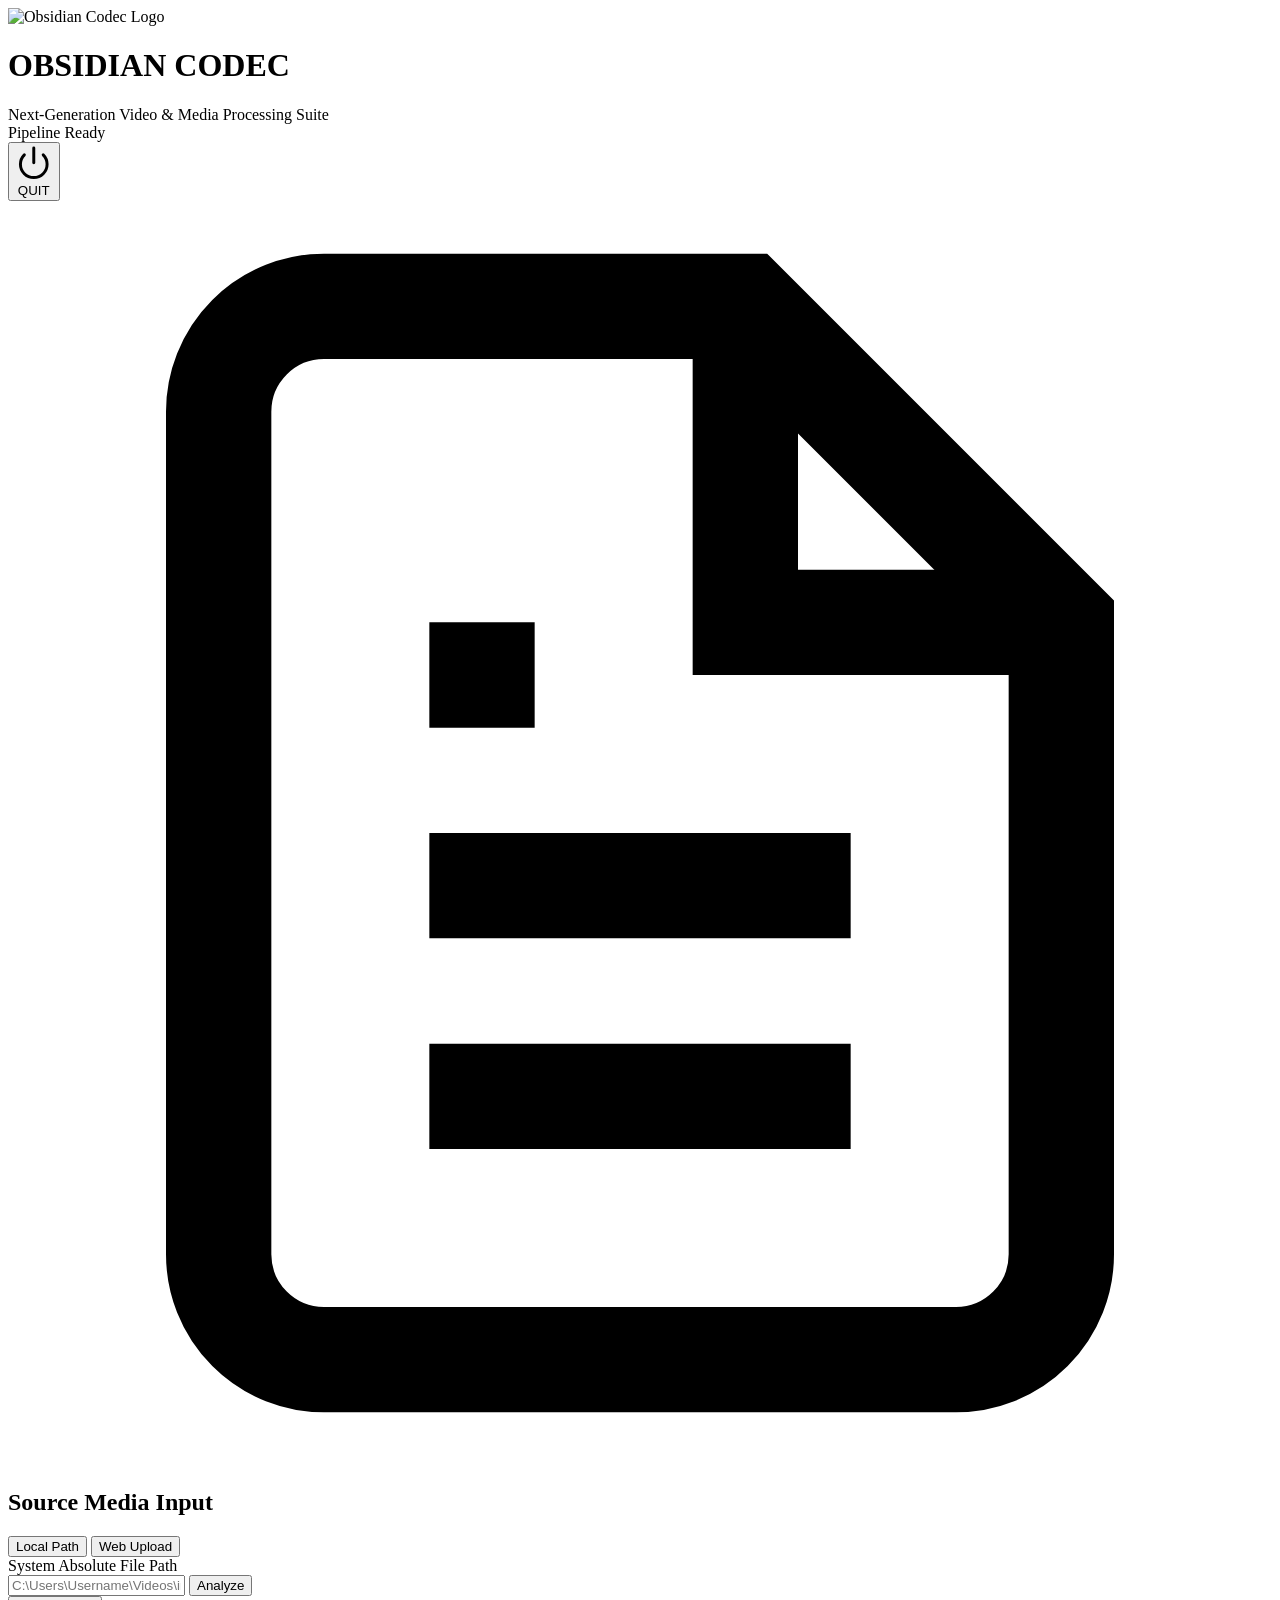
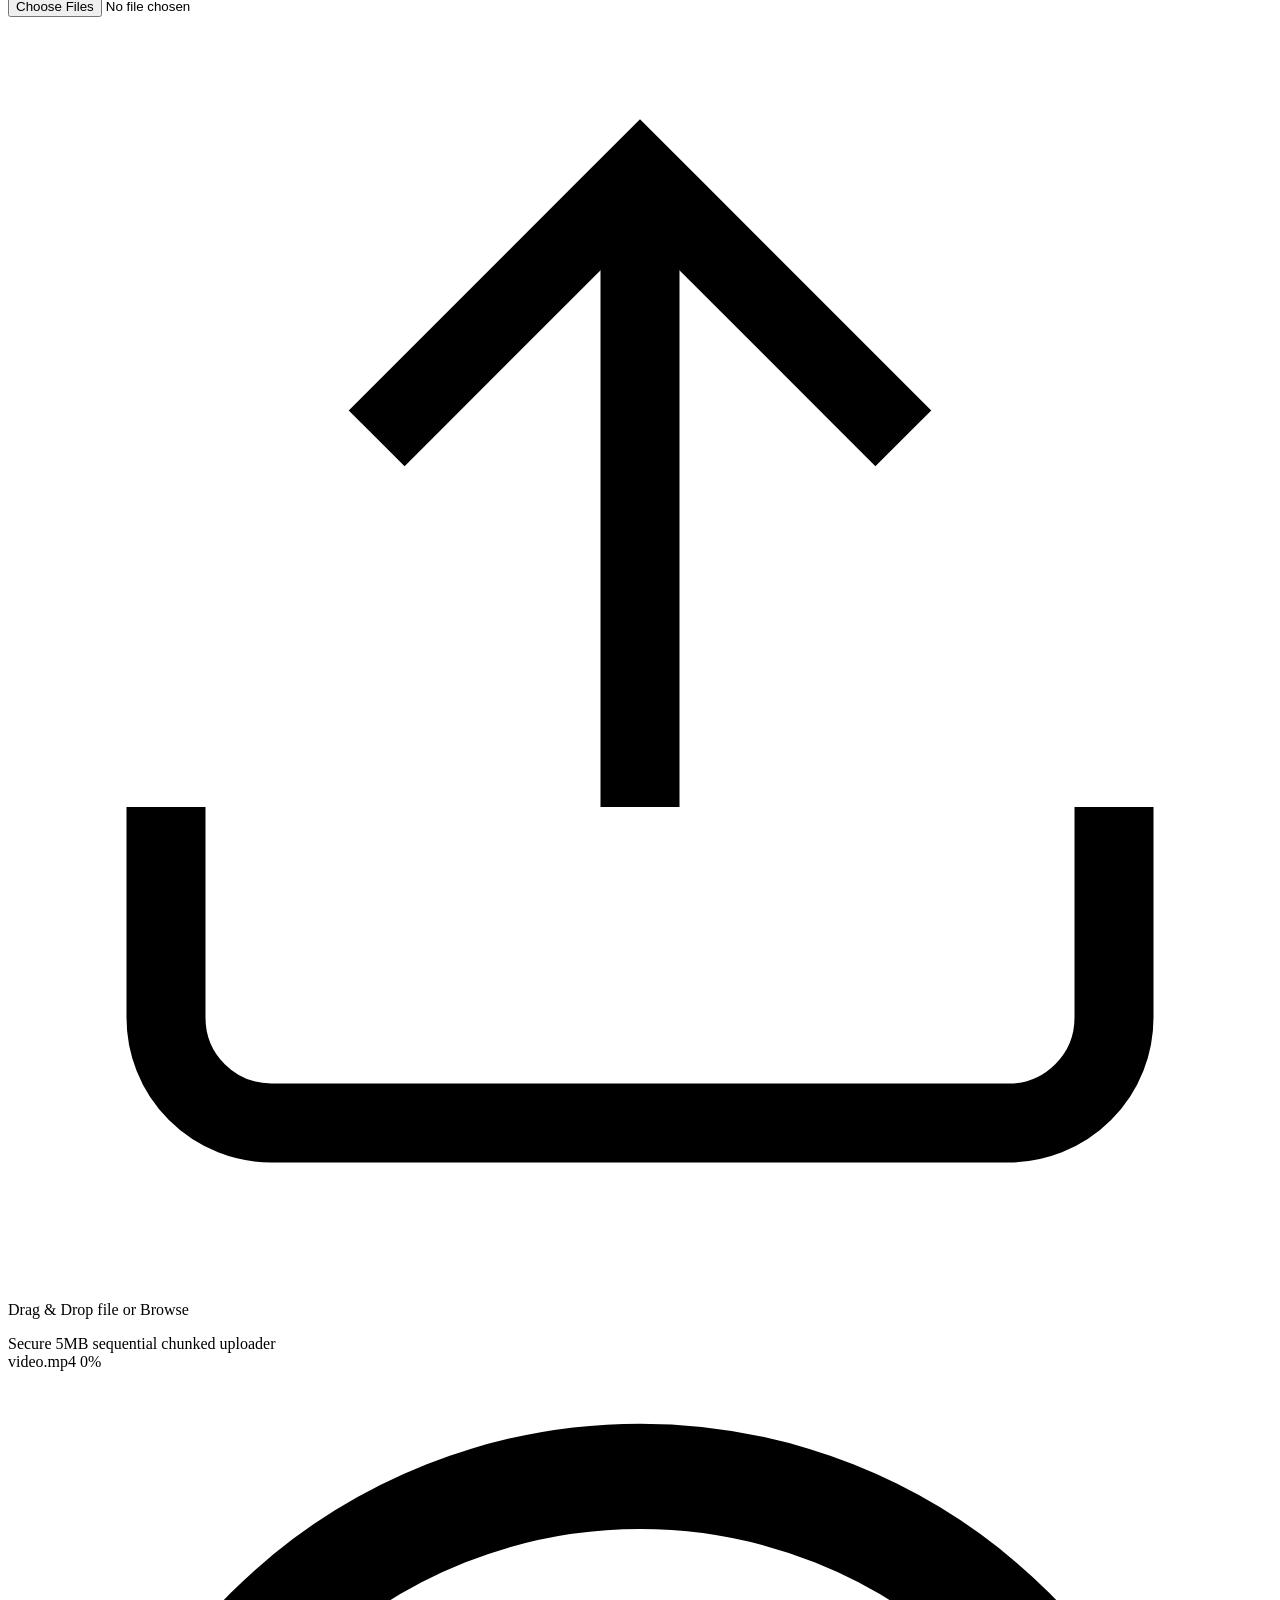
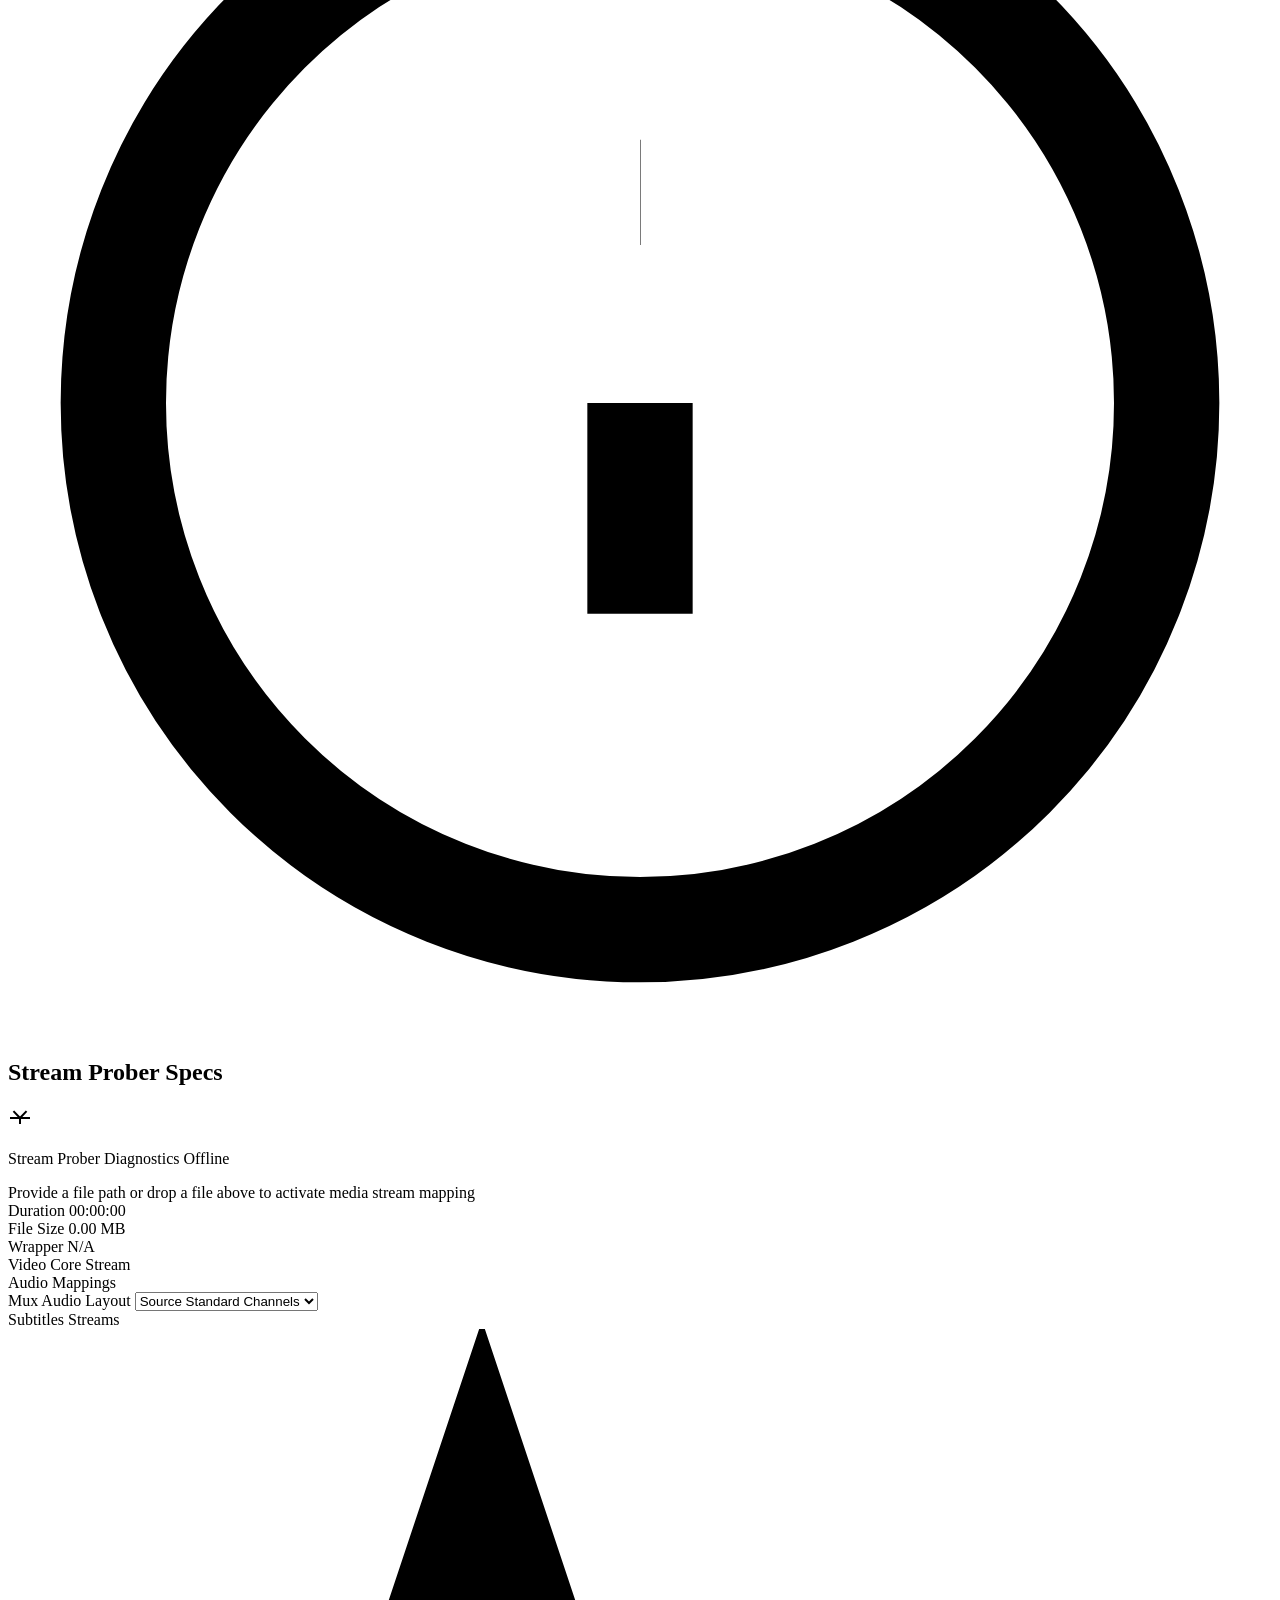
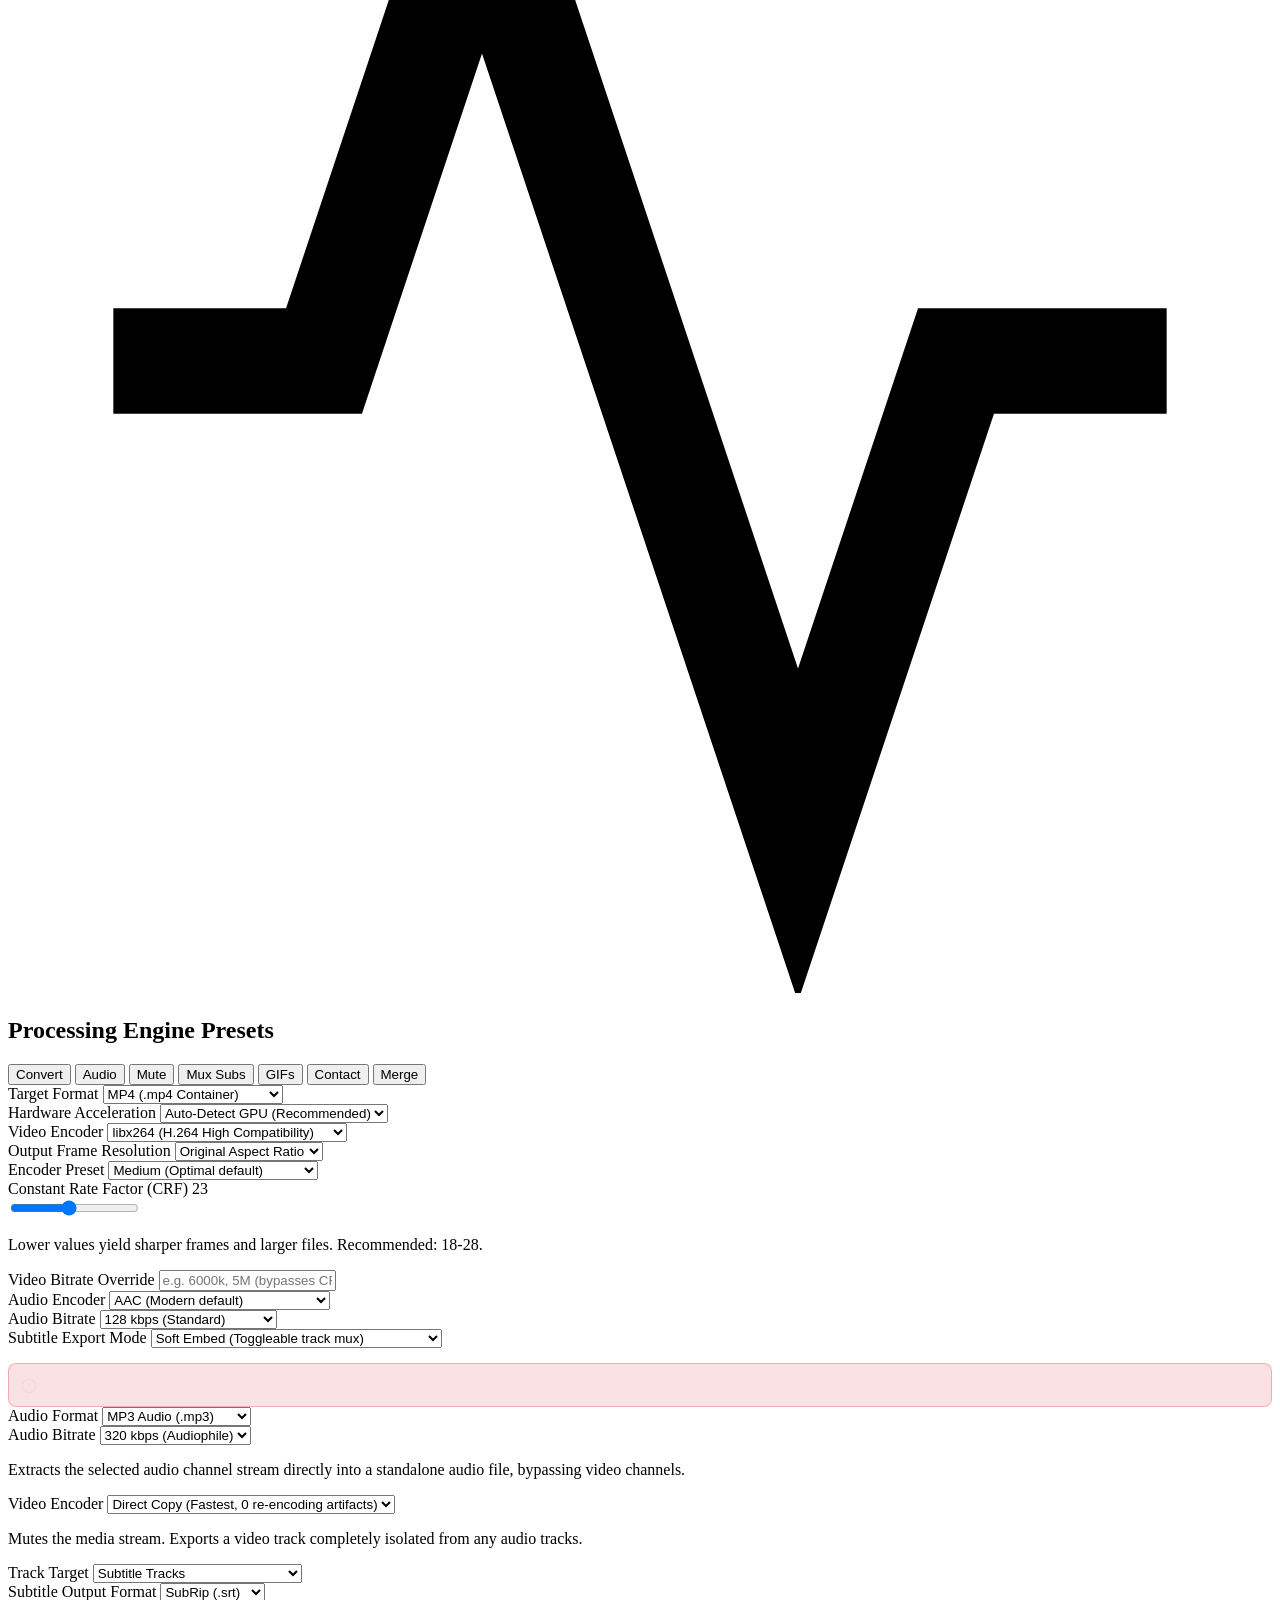
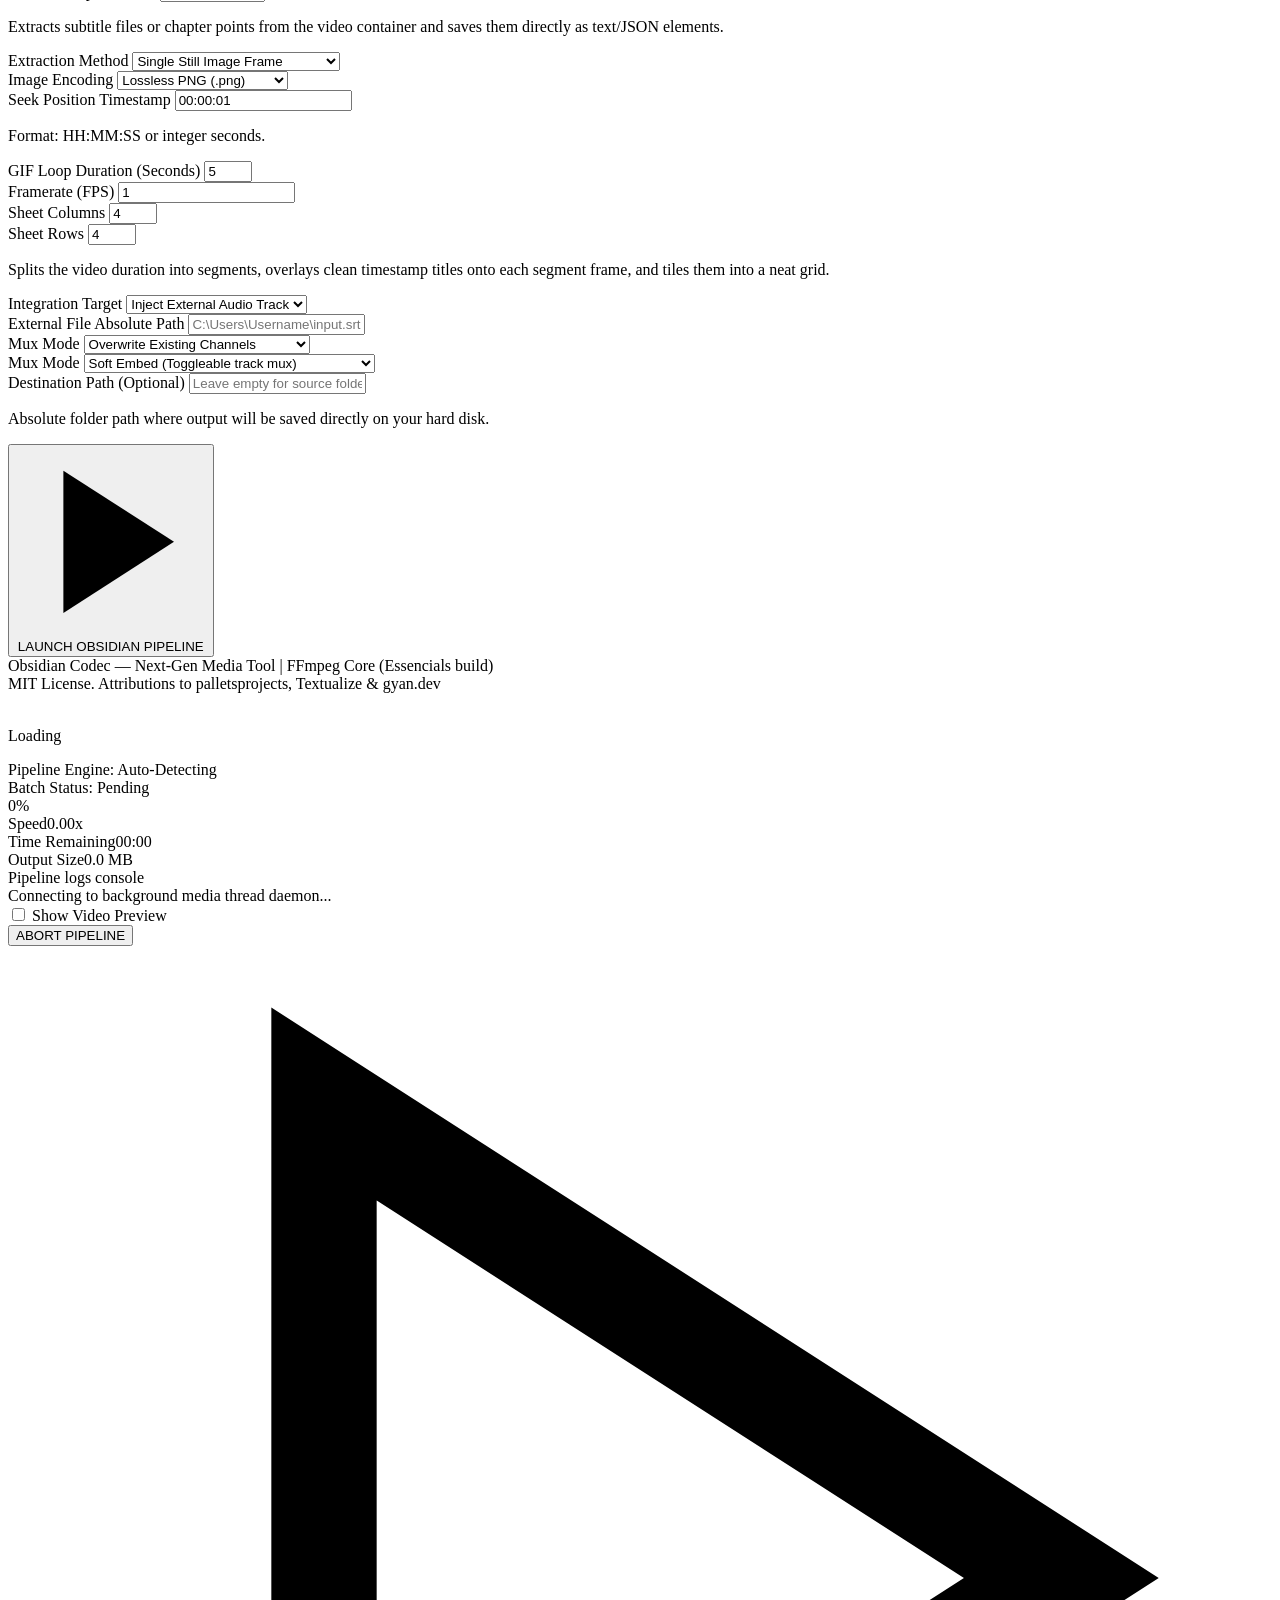
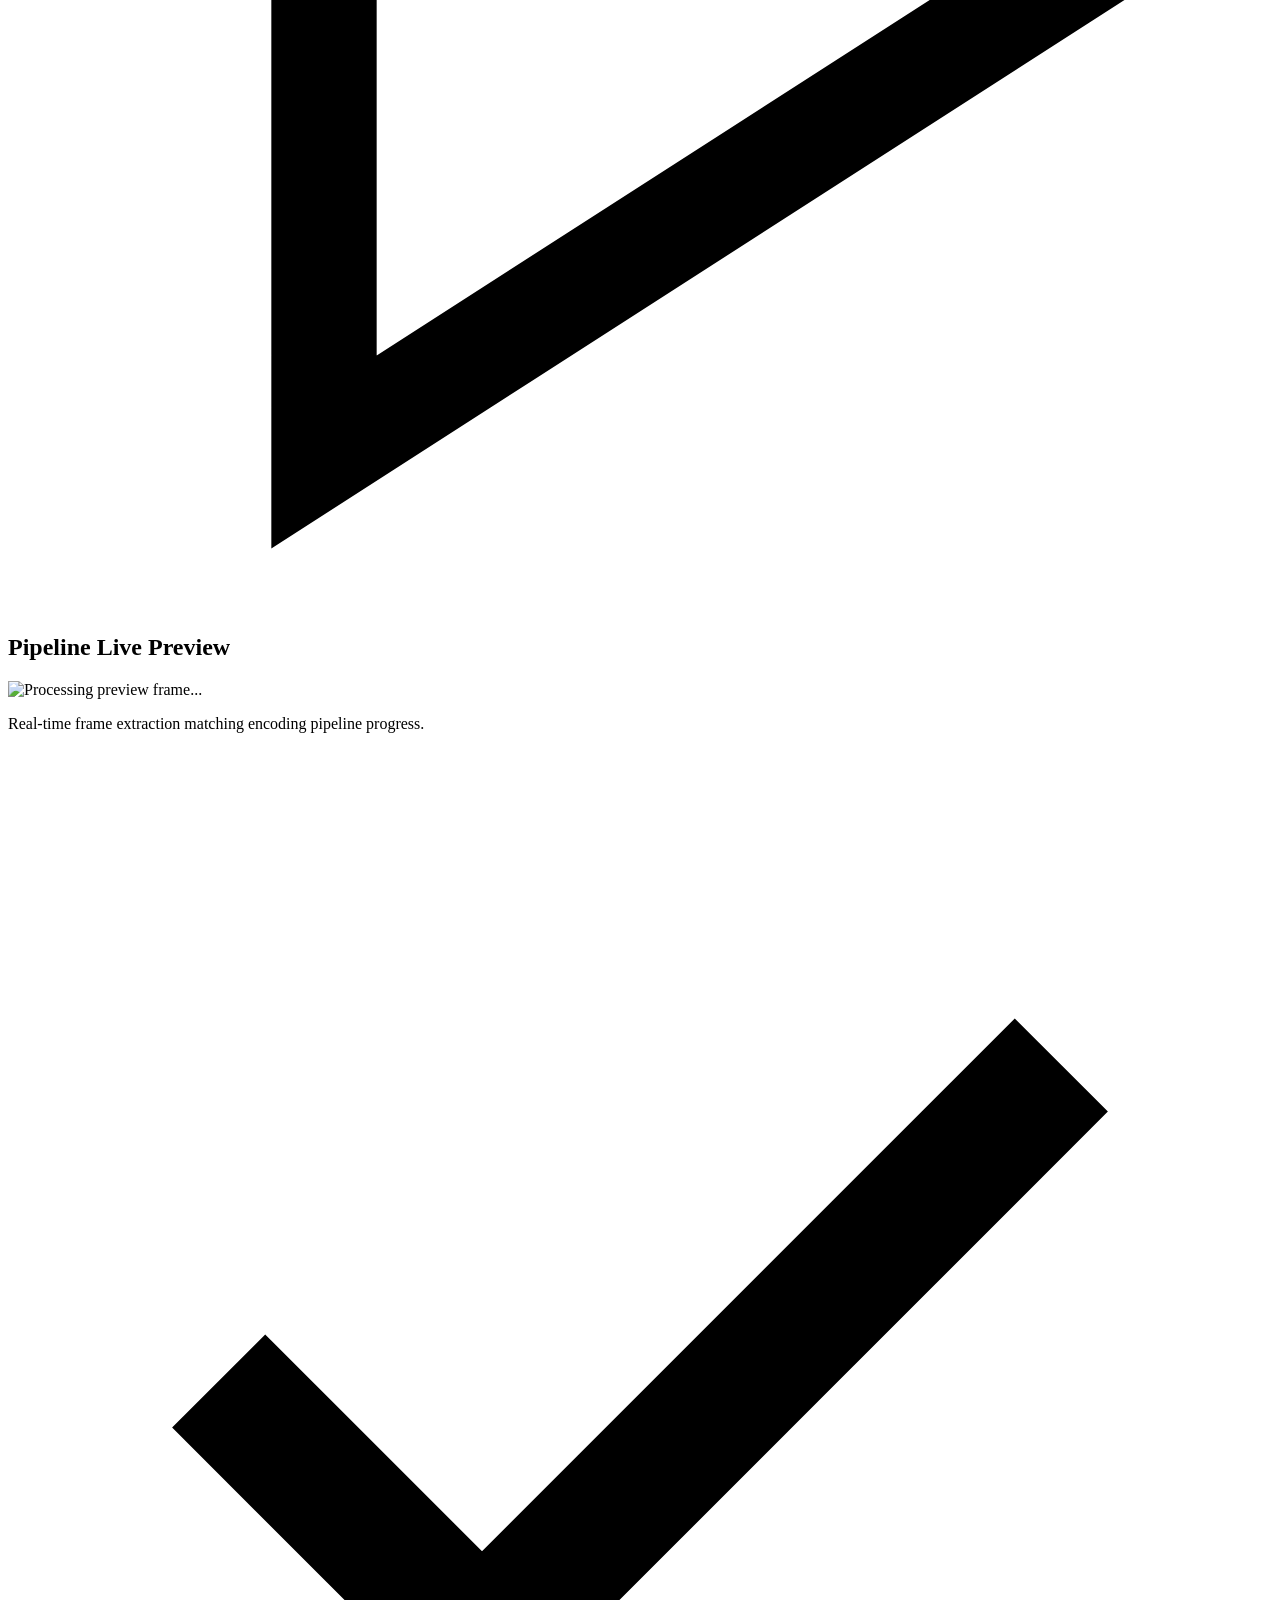
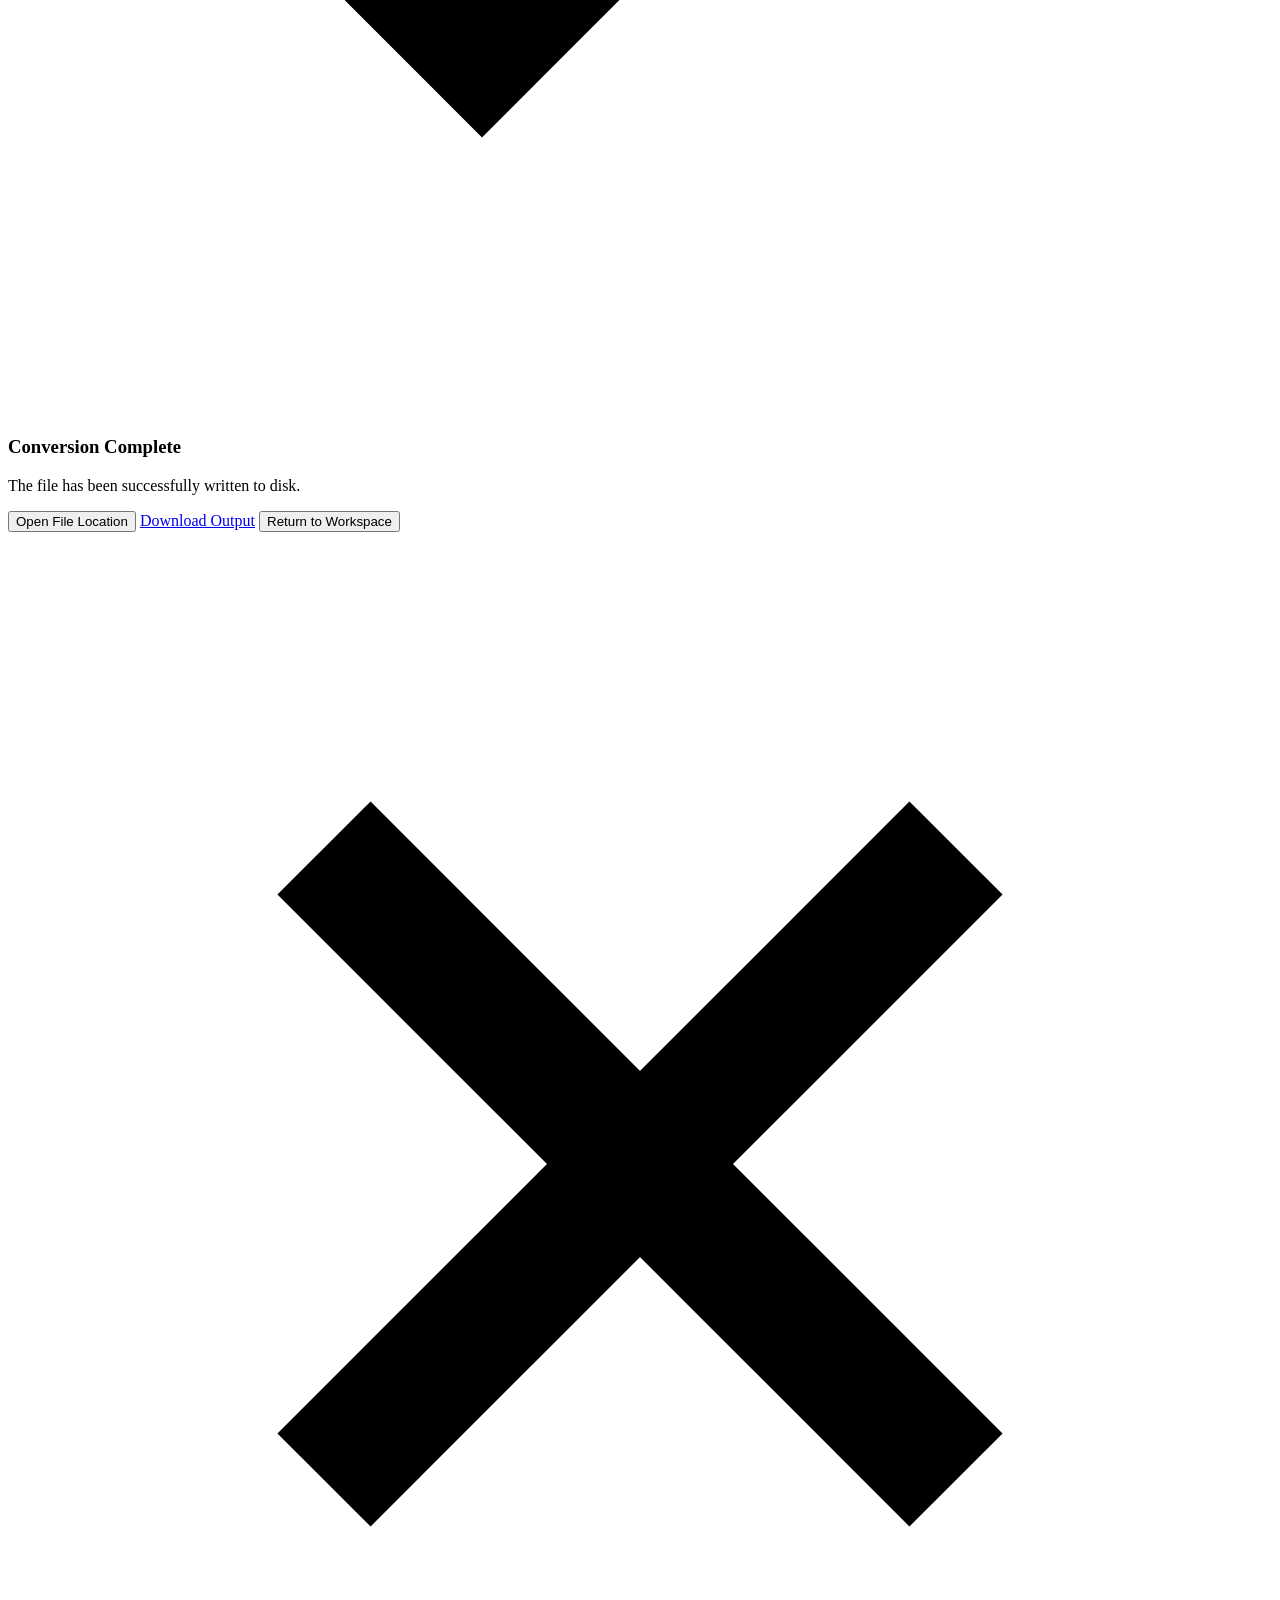
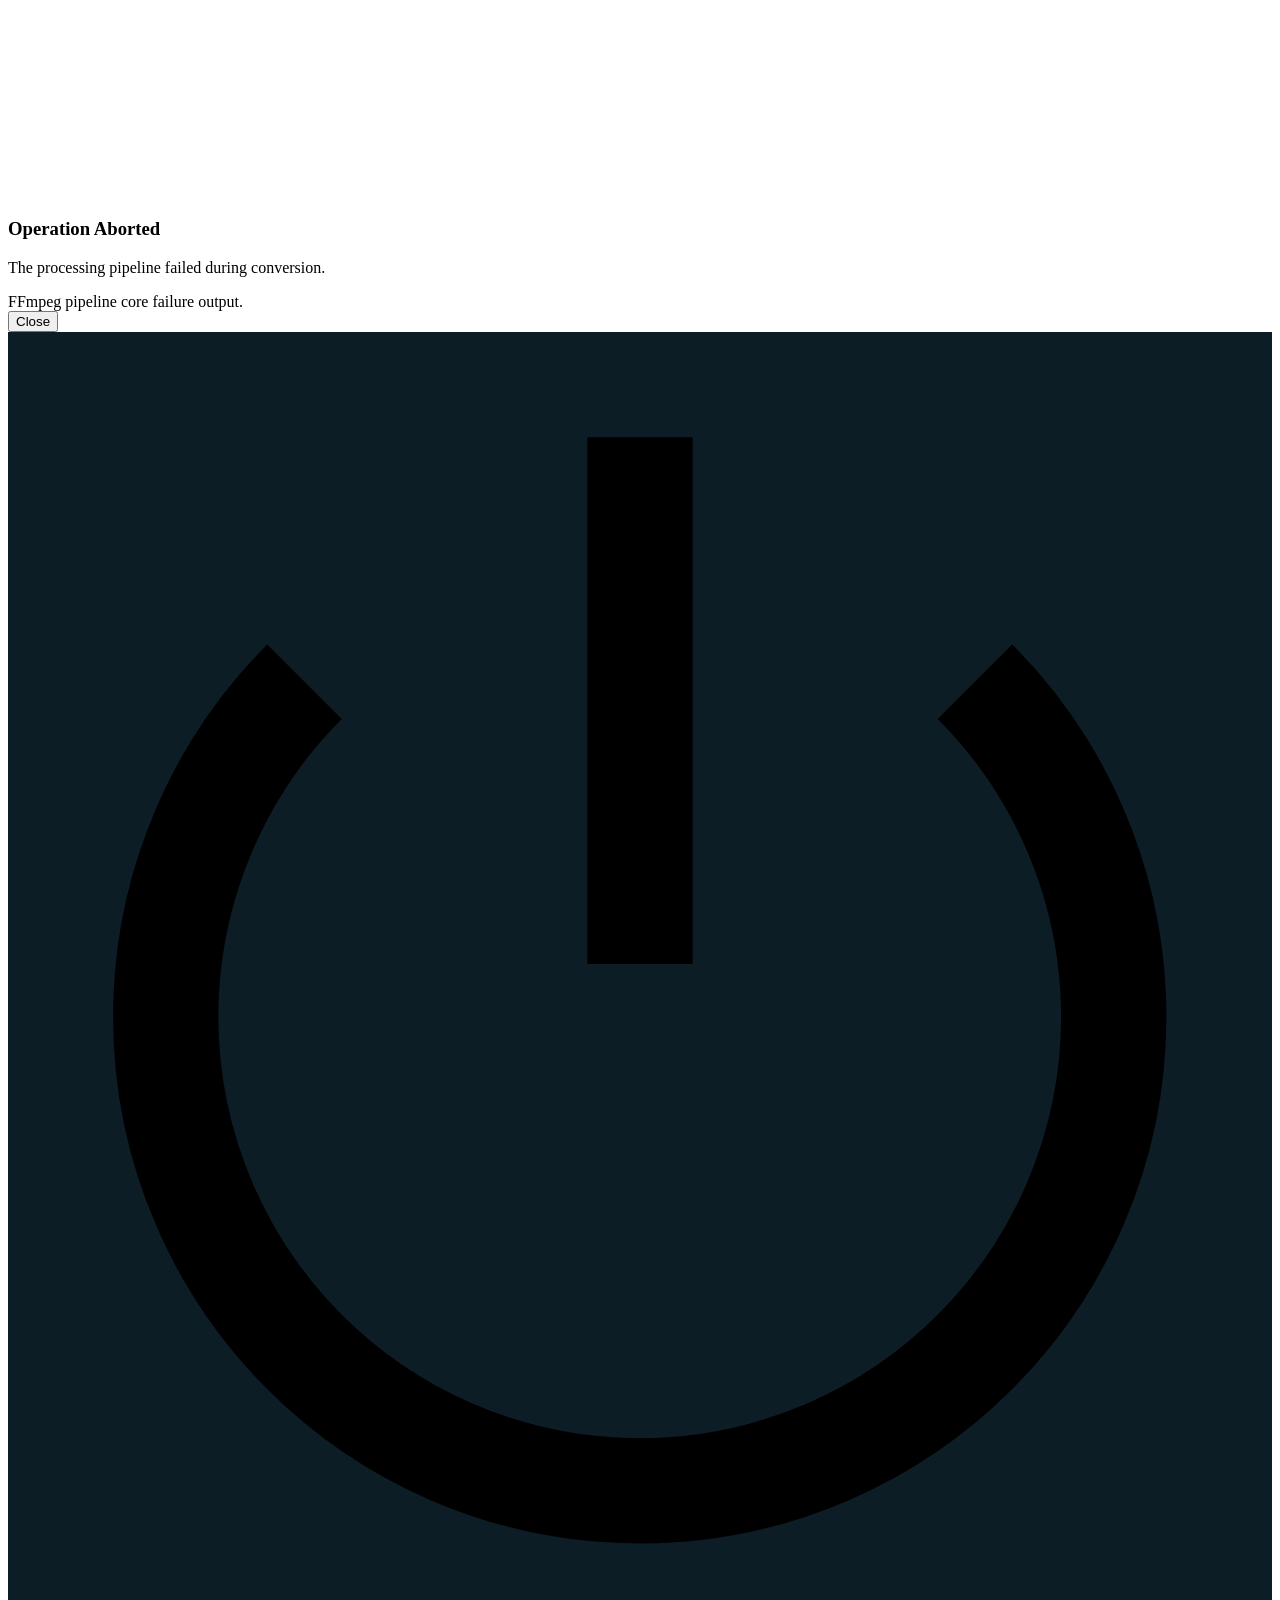
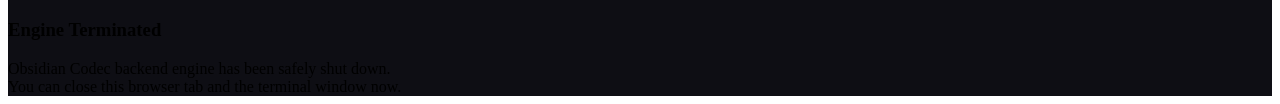
==== commit 7fc1ed03: "feat: implement cross-platform launchers, argparse subparsers, directory watcher, CUDA decoders, job" ====
--- a/obsidian_codec/src/web_ui/templates/index.html
+++ b/obsidian_codec/src/web_ui/templates/index.html
@@ -560,6 +560,12 @@
           <span class="processor-val" id="processor-value">Auto-Detecting</span>
         </div>
   
+        <!-- Batch Progress HUD -->
+        <div class="processor-hud-line hidden" id="batch-progress-wrap">
+          <span class="processor-lbl">Batch Status:</span>
+          <span class="processor-val" id="batch-progress-value">Pending</span>
+        </div>
+  
         <!-- Realtime Progress Stats -->
         <div class="status-hud">
           <div class="hud-percentage" id="status-percent">0%</div>
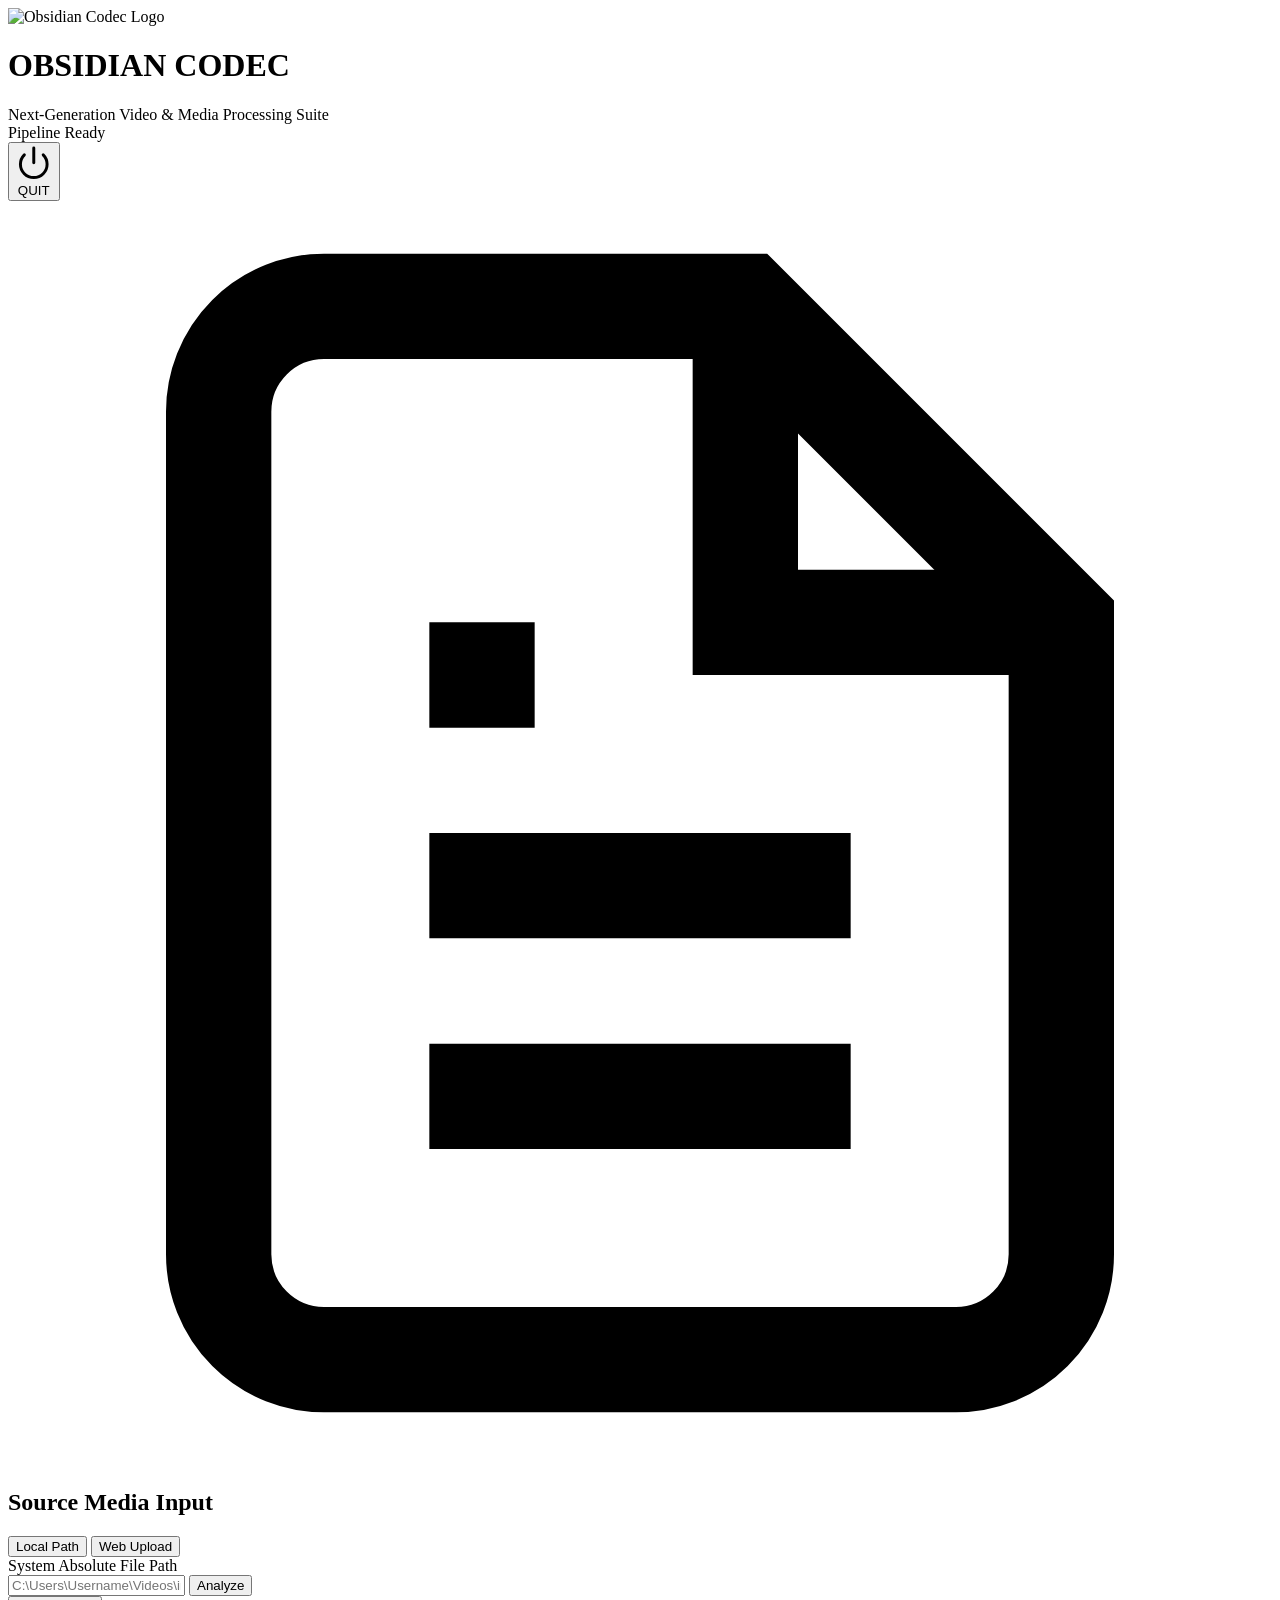
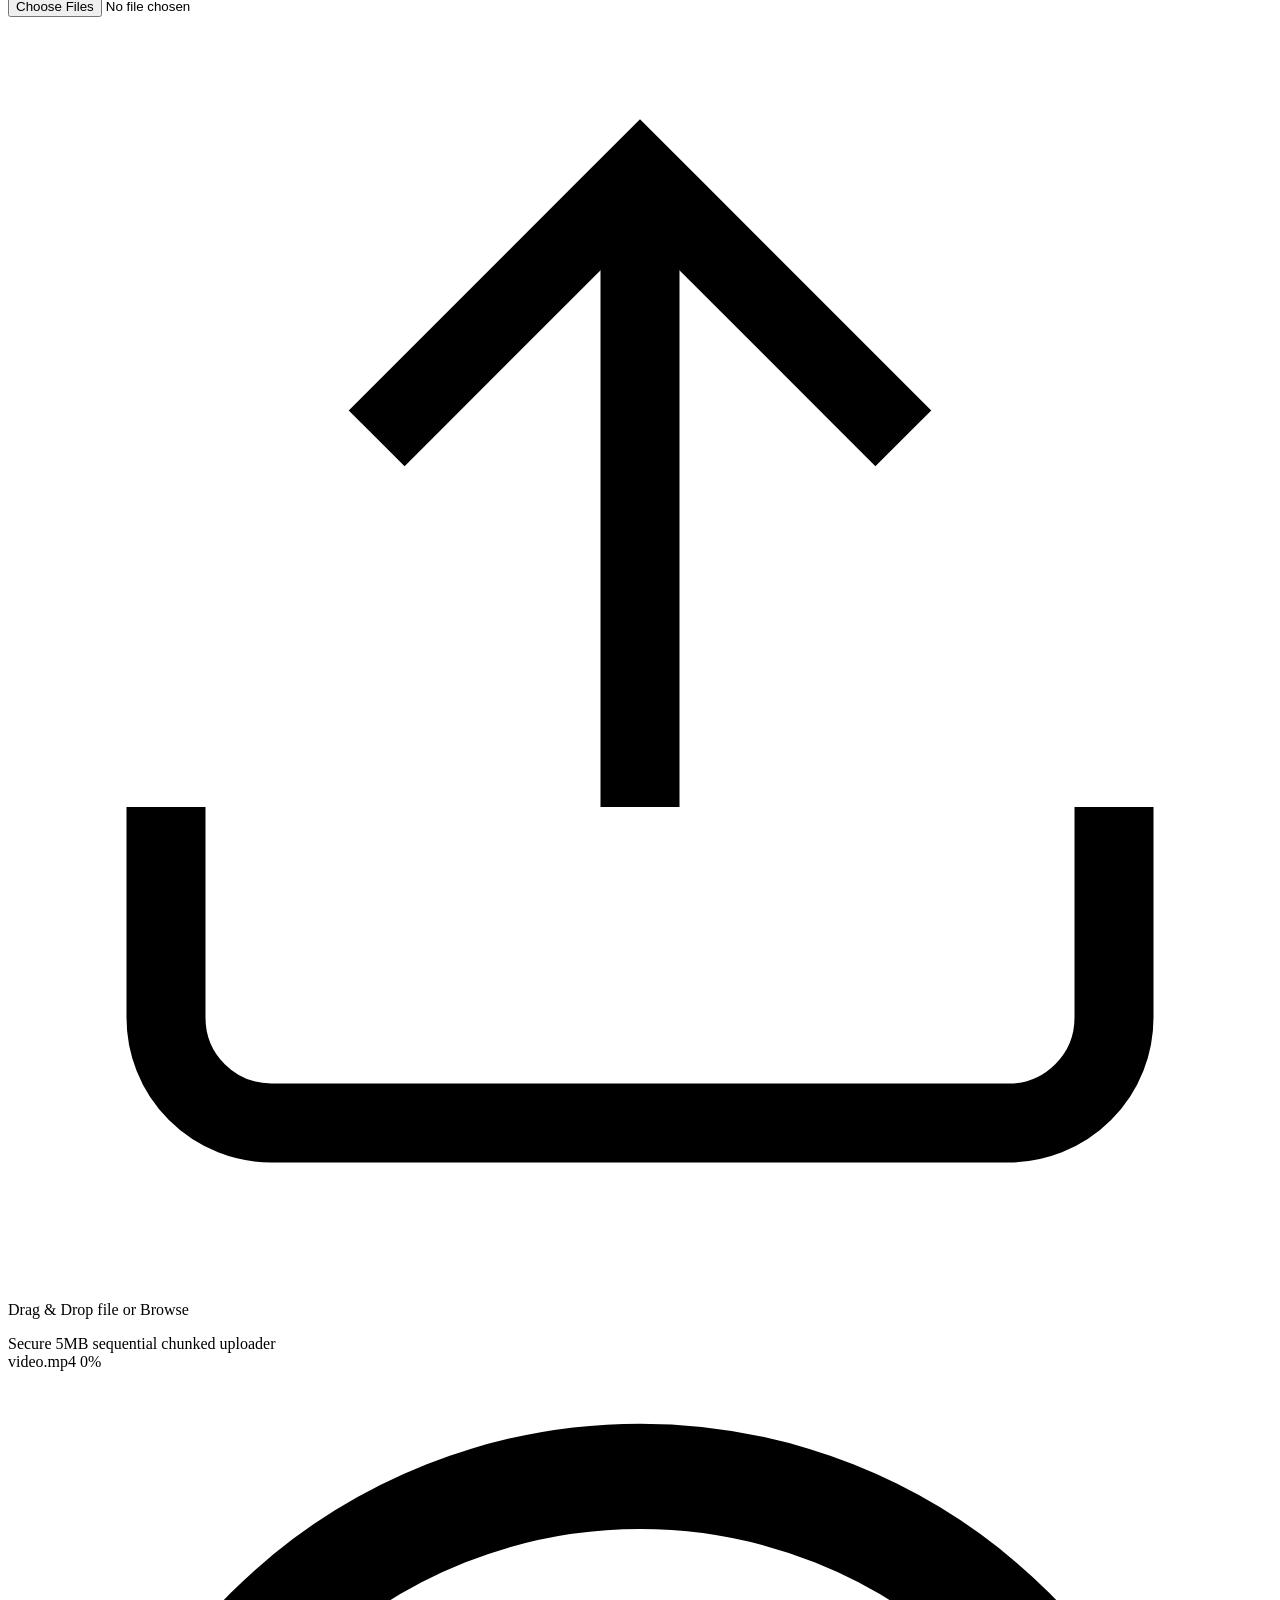
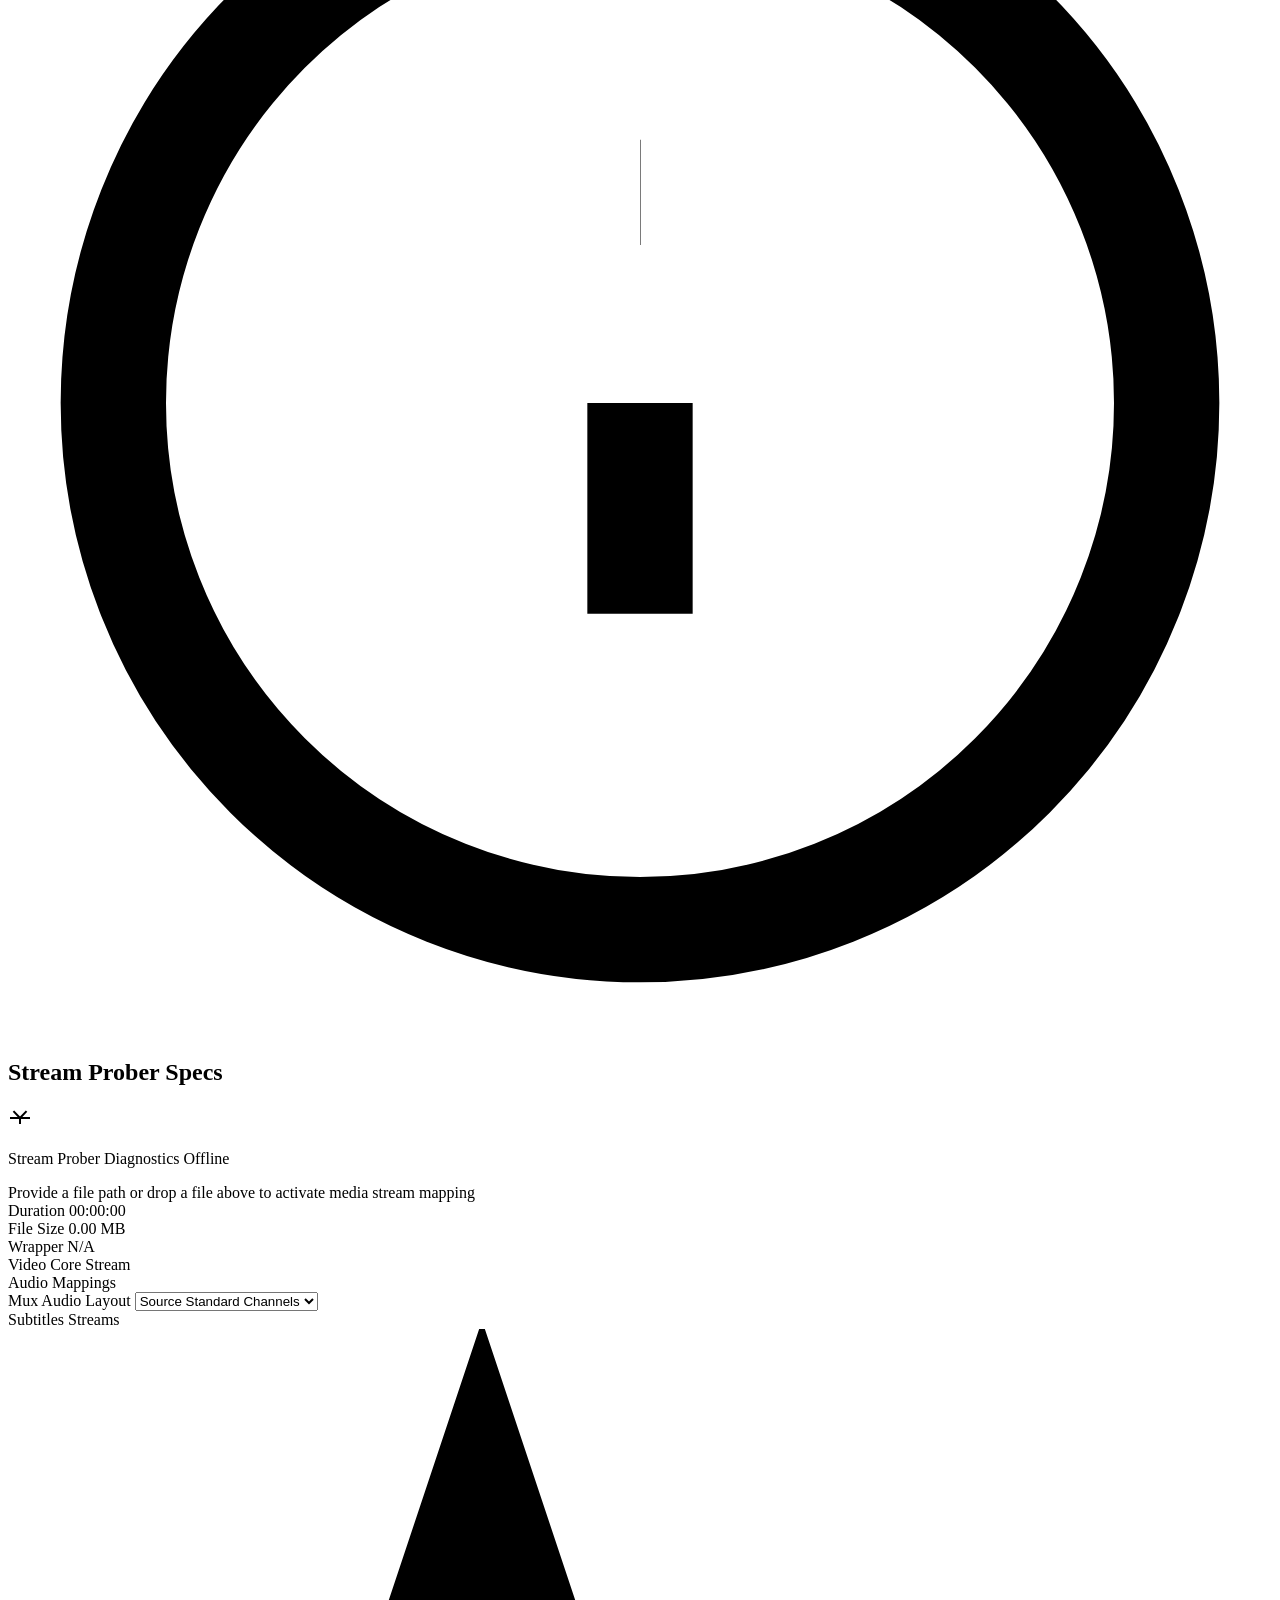
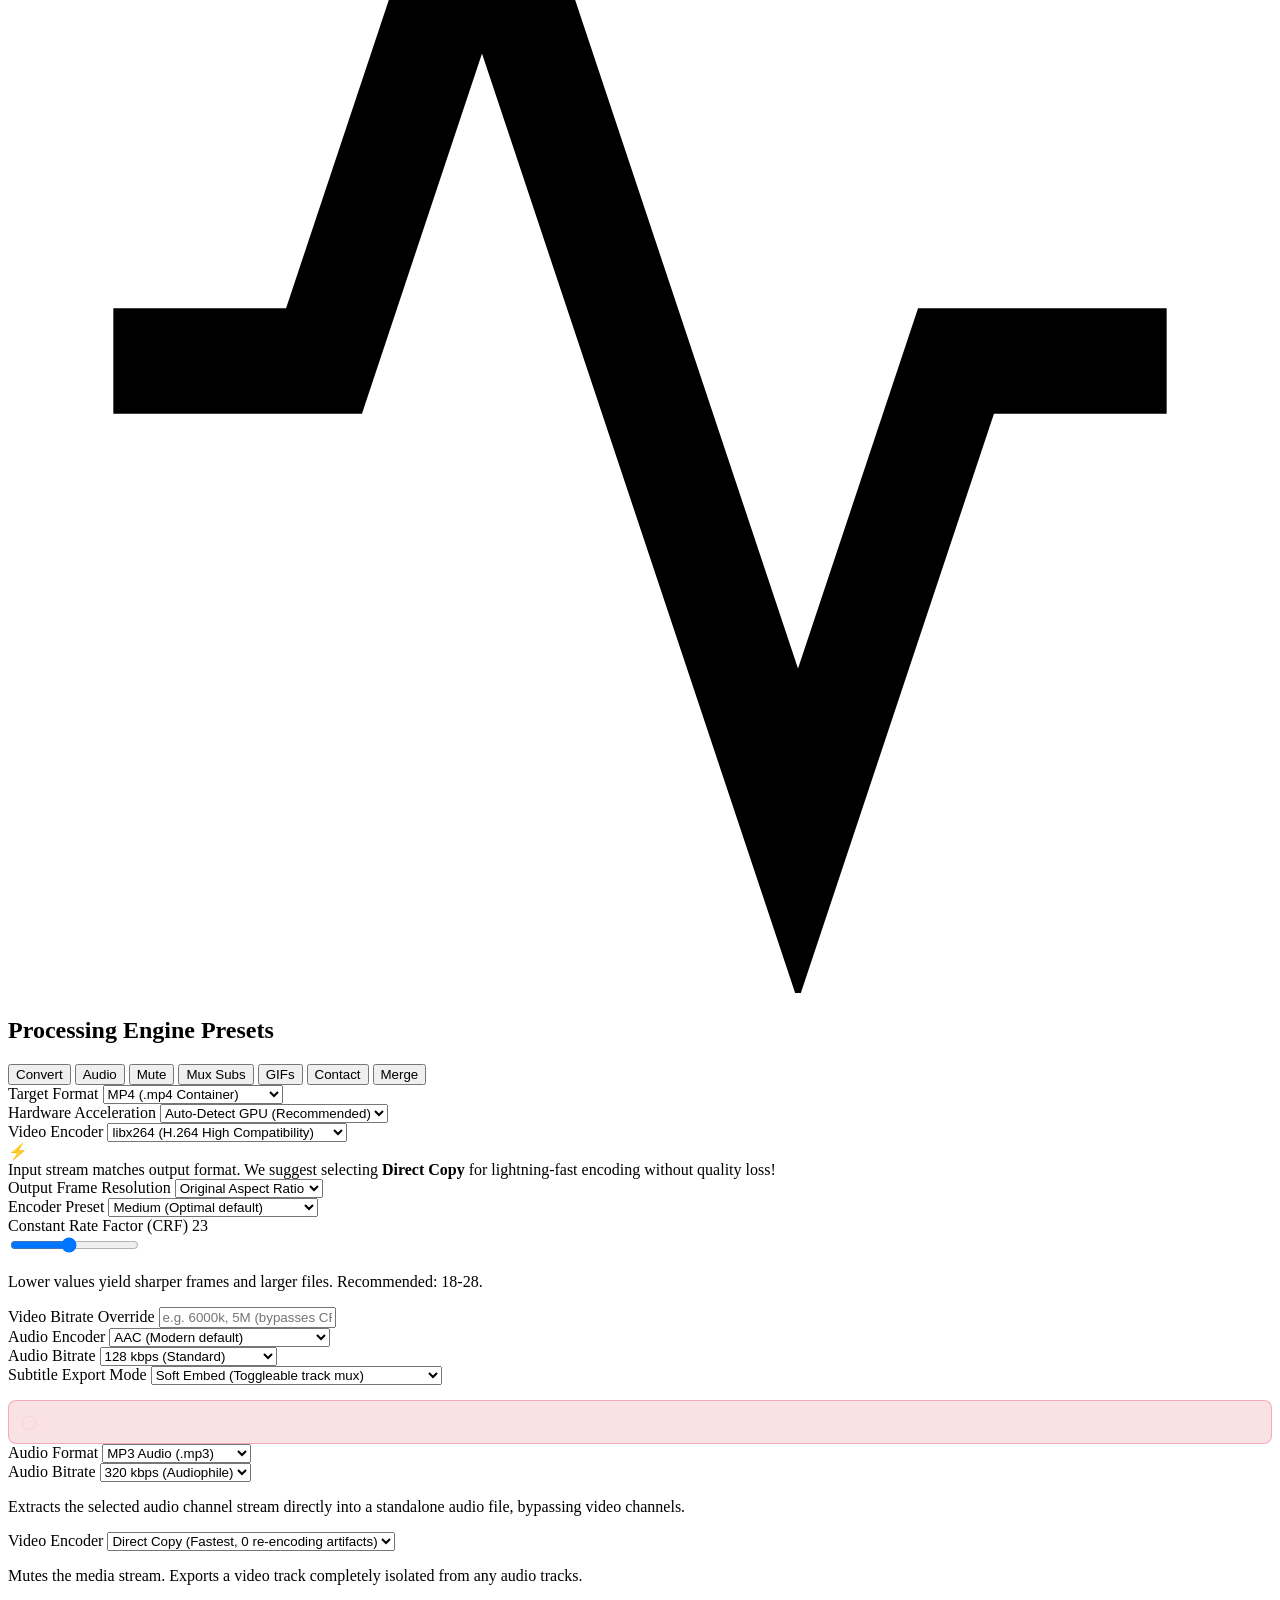
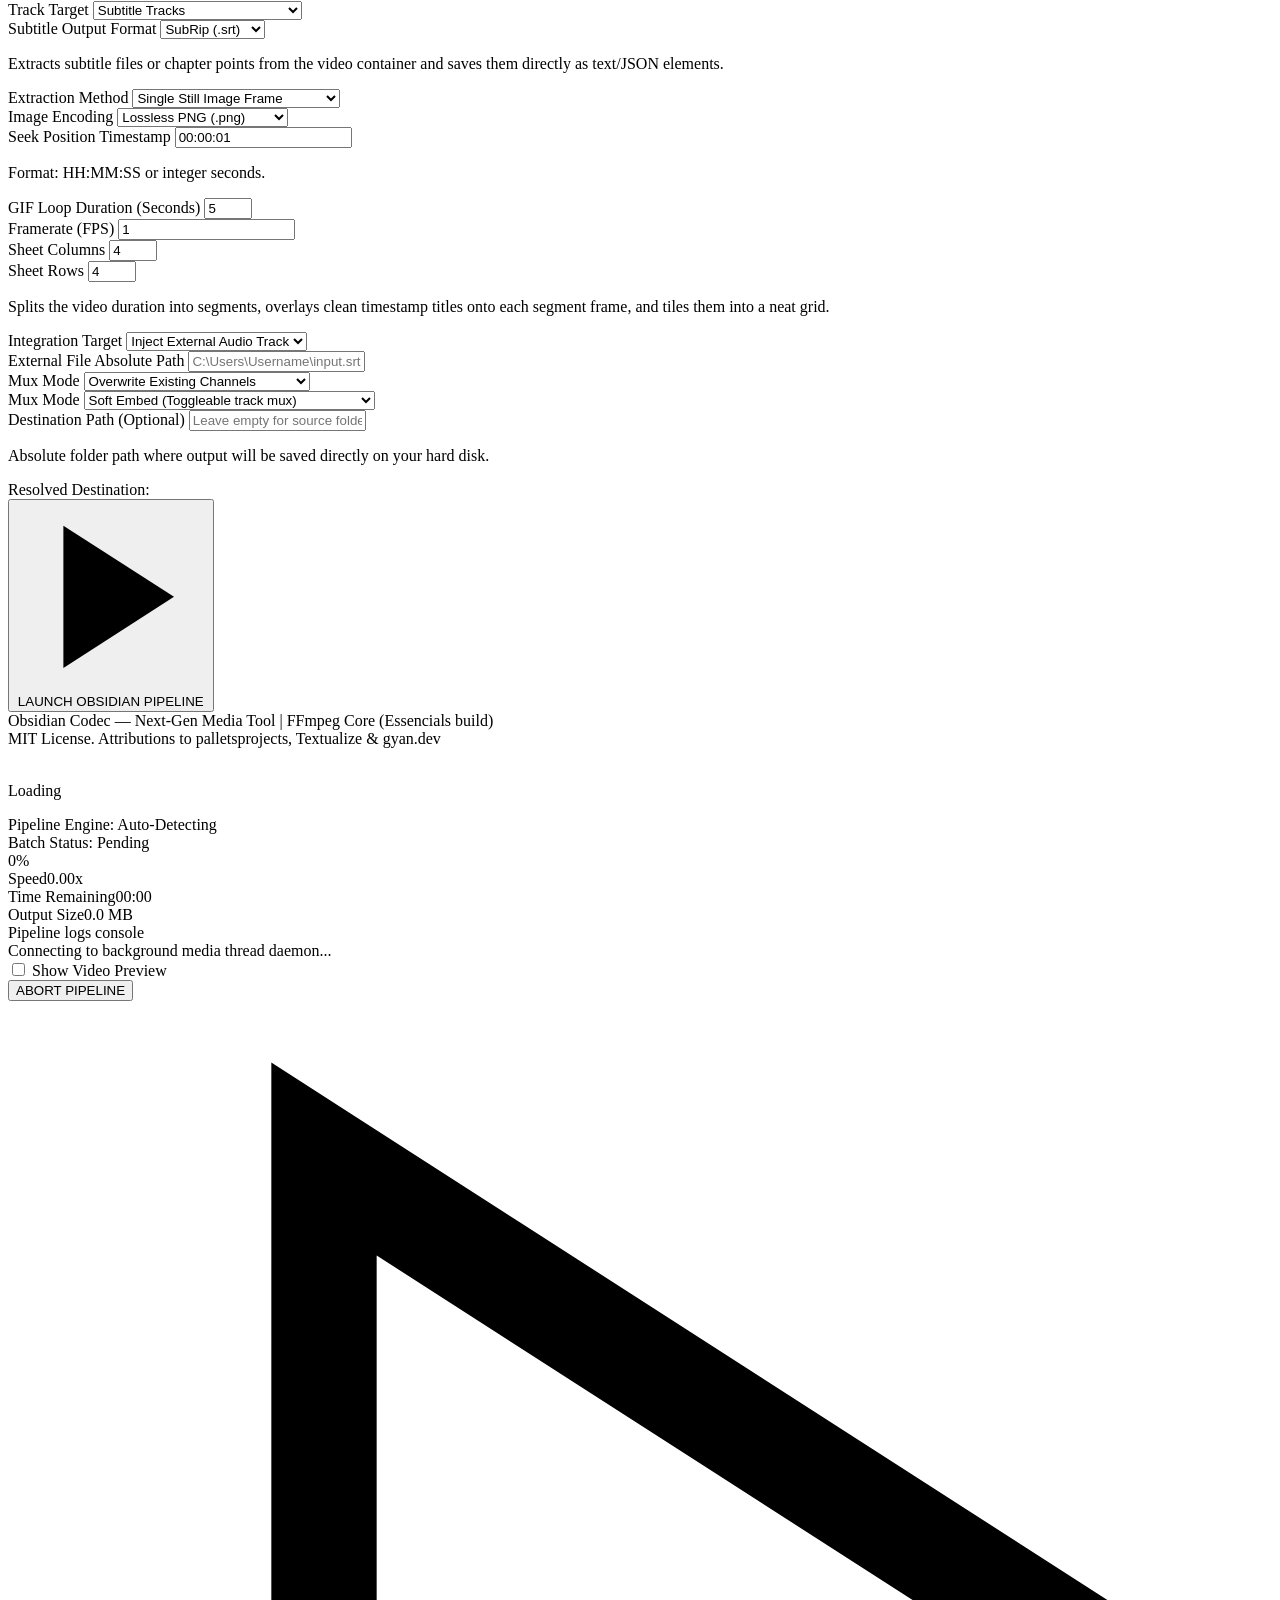
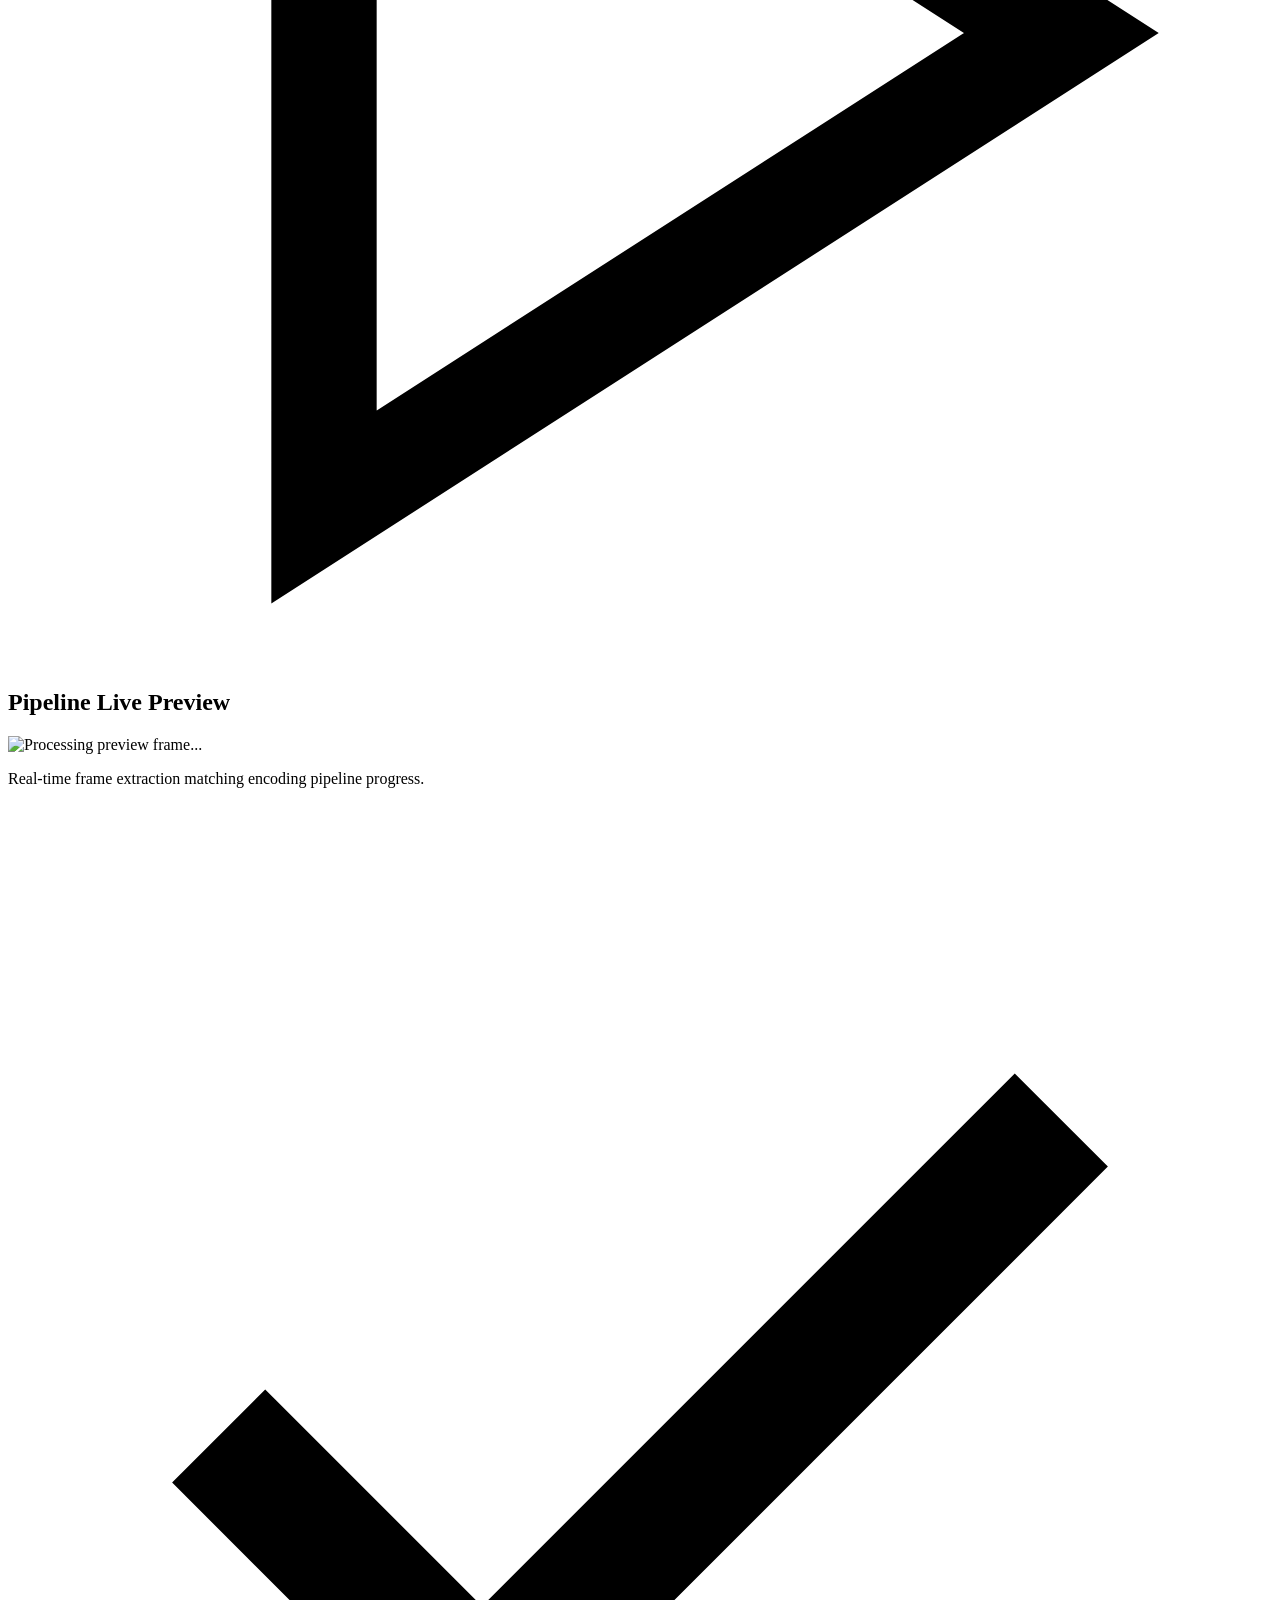
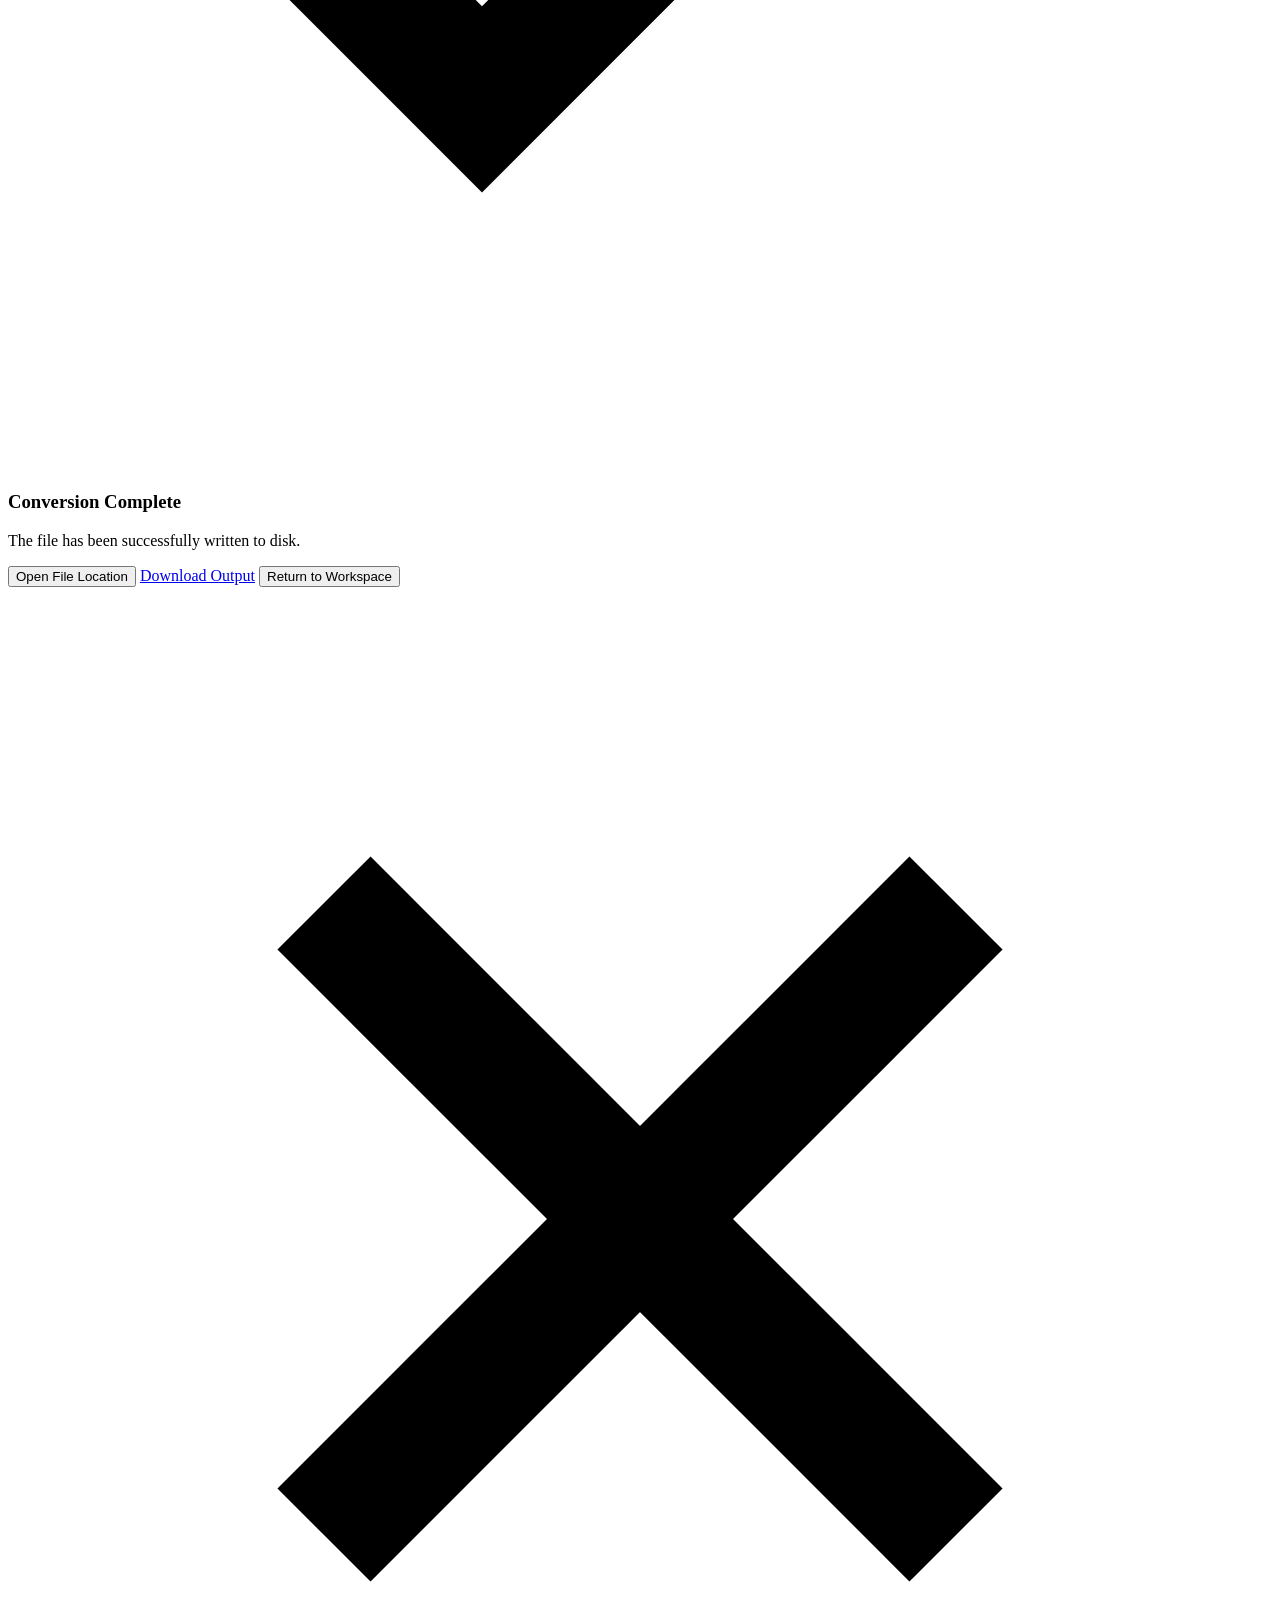
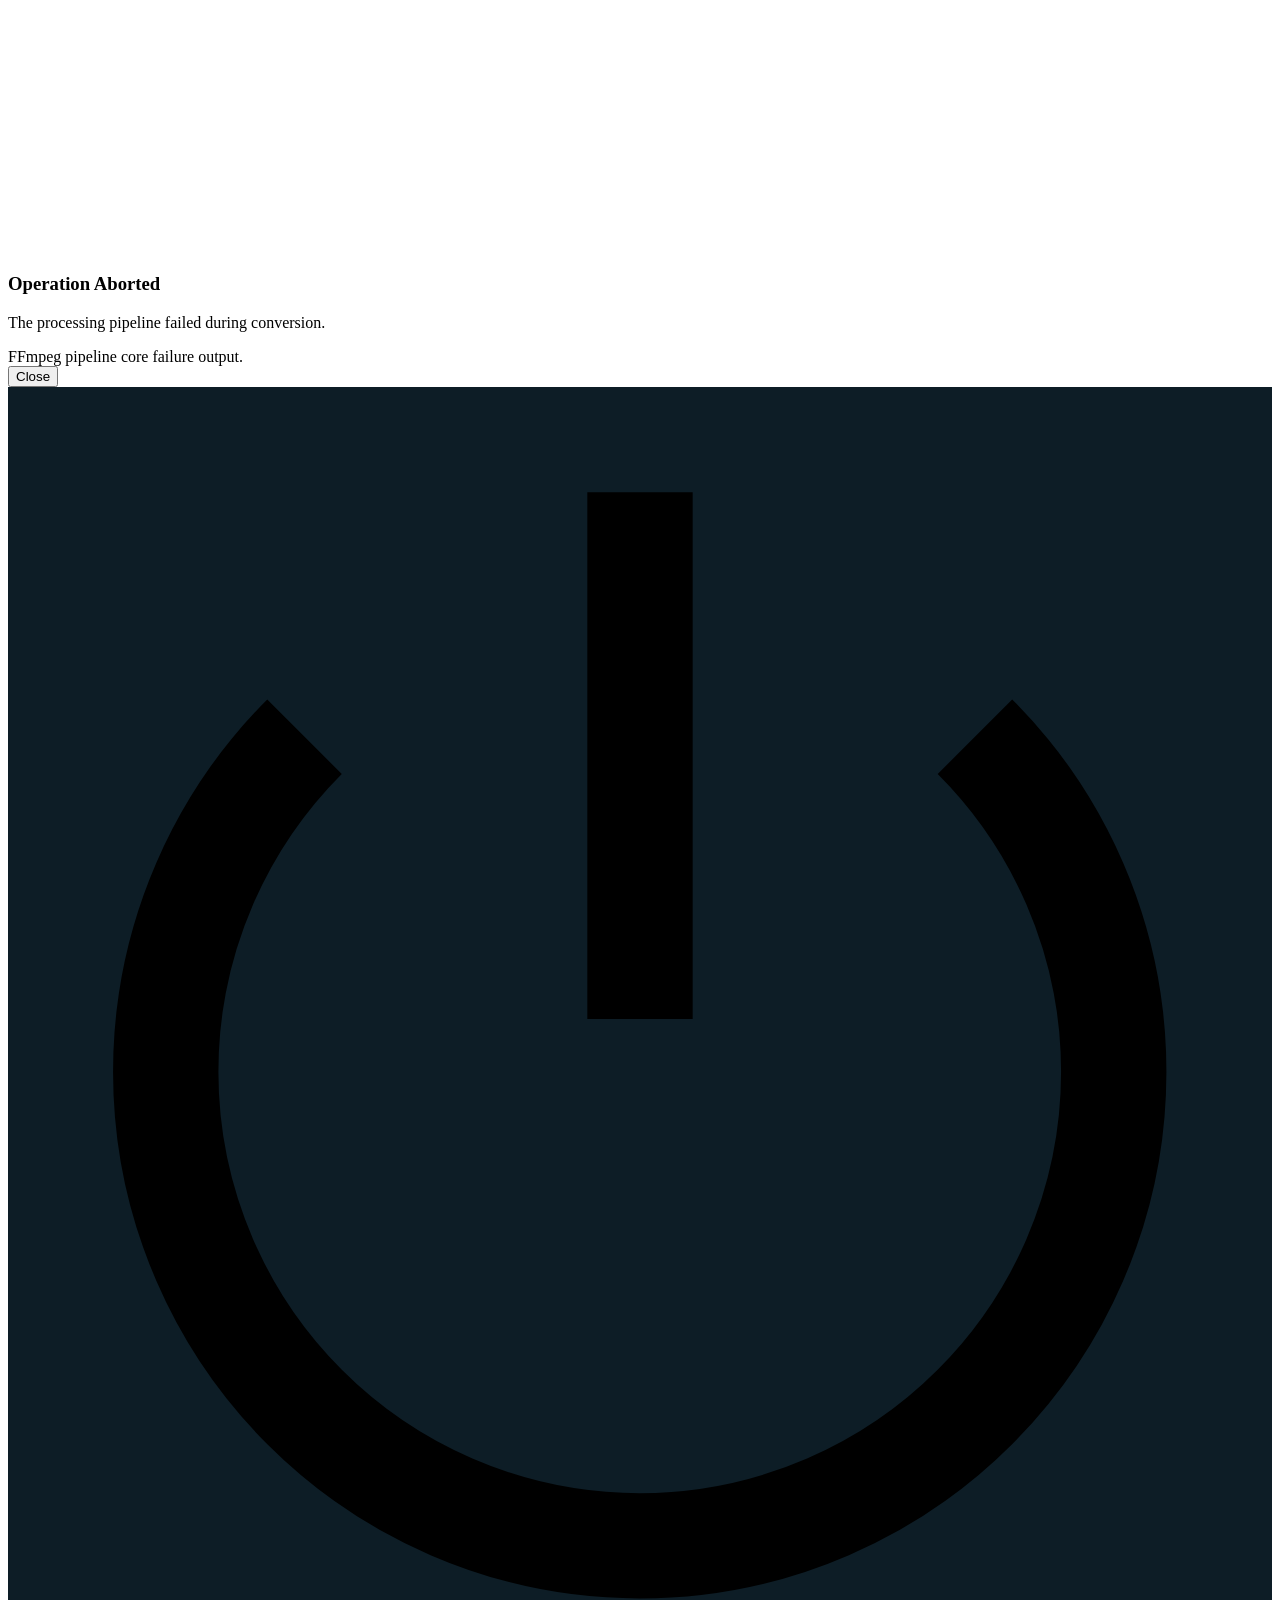
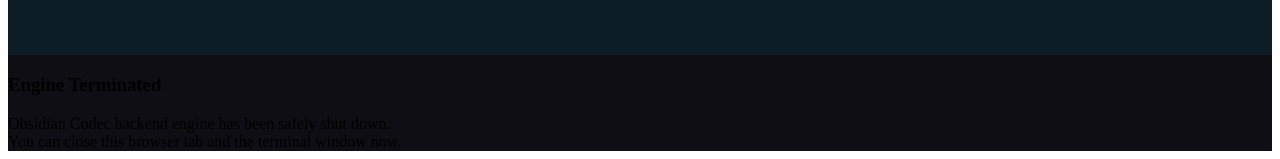
==== commit b0d7c859: "Implement CSRF persistence, recursive watched directories, dynamic target previews, stream-copy tips" ====
--- a/obsidian_codec/src/web_ui/templates/index.html
+++ b/obsidian_codec/src/web_ui/templates/index.html
@@ -255,6 +255,10 @@
                     <option value="libxvid">libxvid (Xvid Legacy)</option>
                     <option value="copy">Direct Copy (Mux streams directly)</option>
                   </select>
+                  <div id="stream-copy-tip" class="copy-tip-box hidden">
+                    <div class="tip-icon">⚡</div>
+                    <div class="tip-text">Input stream matches output format. We suggest selecting <strong>Direct Copy</strong> for lightning-fast encoding without quality loss!</div>
+                  </div>
                 </div>
 
                 <div class="field-item">
@@ -504,6 +508,10 @@
               <label for="custom-output-path">Destination Path (Optional)</label>
               <input type="text" id="custom-output-path" class="form-input" placeholder="Leave empty for source folder + suffix">
               <p class="field-tip">Absolute folder path where output will be saved directly on your hard disk.</p>
+              <div id="output-path-preview" class="path-preview hidden">
+                <span class="preview-label">Resolved Destination:</span>
+                <span class="preview-value" id="output-path-preview-value"></span>
+              </div>
             </div>
 
             <!-- Start Process Trigger Button -->
